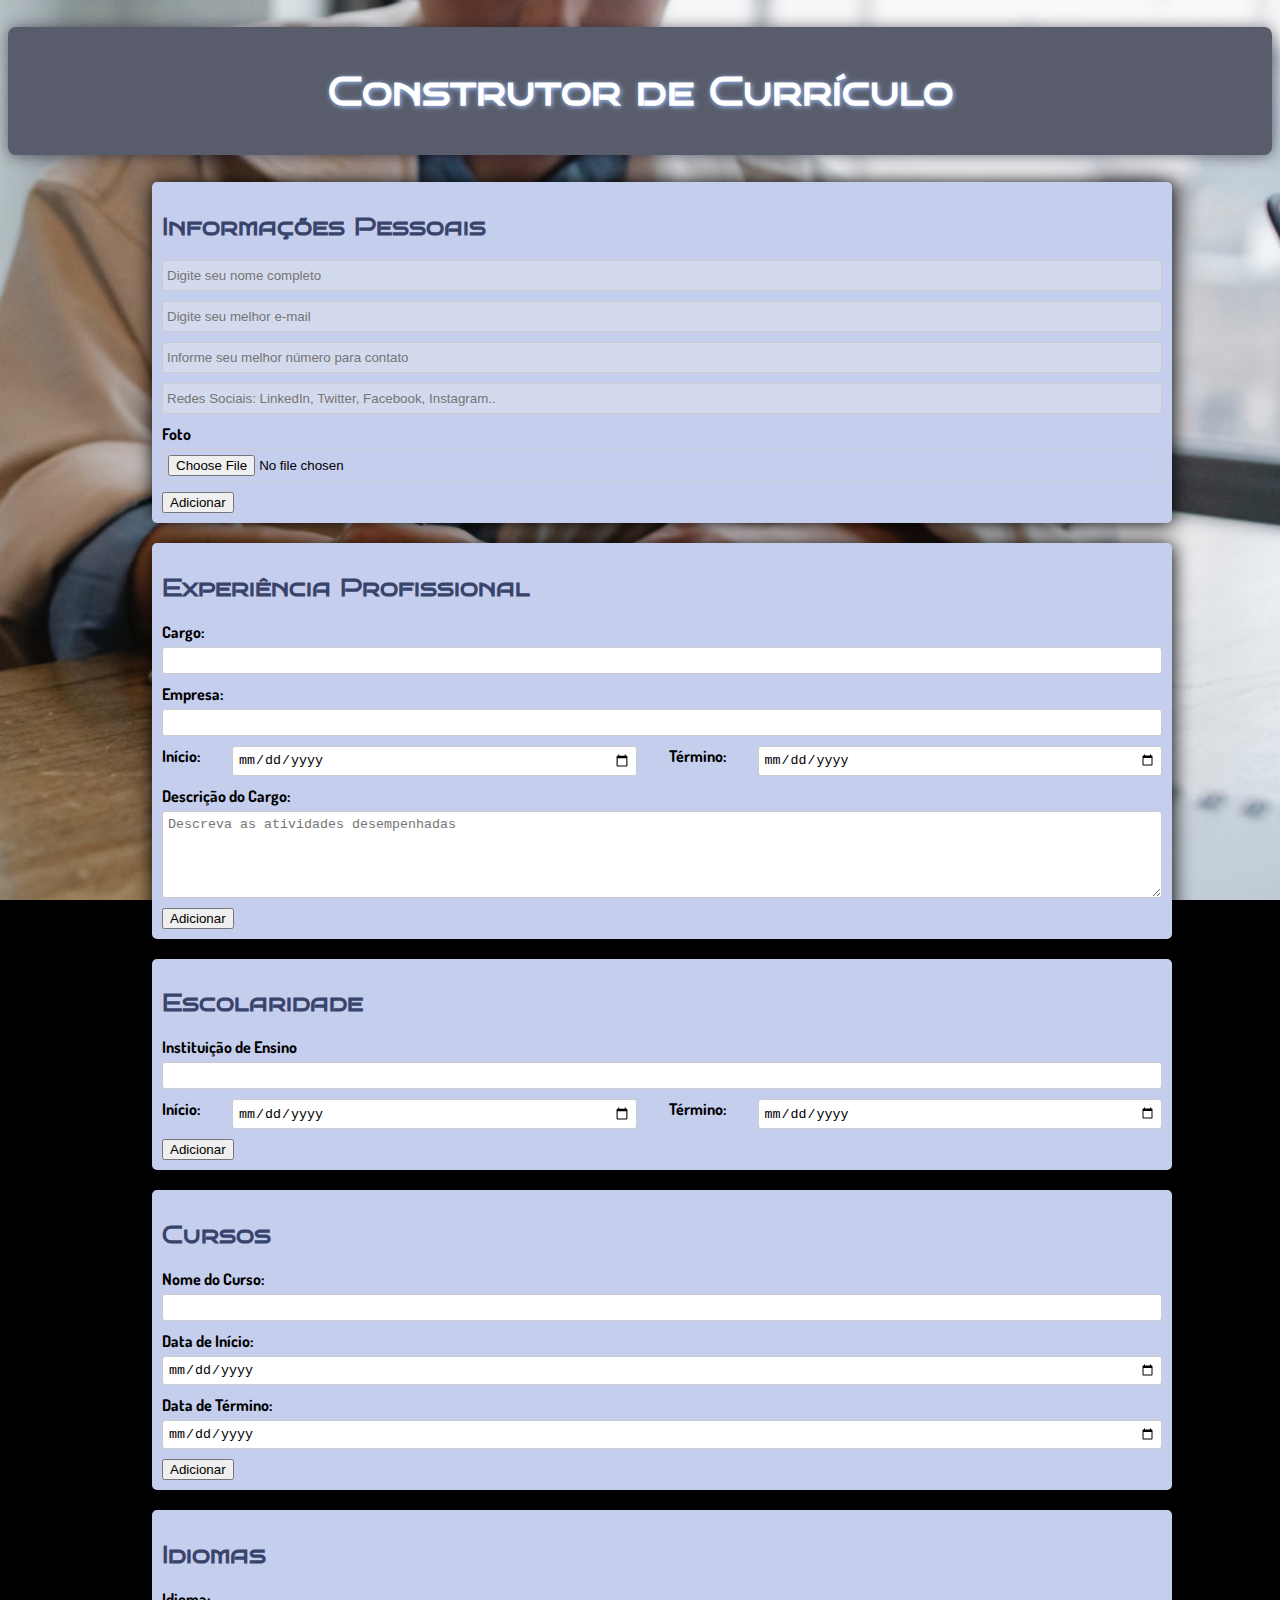
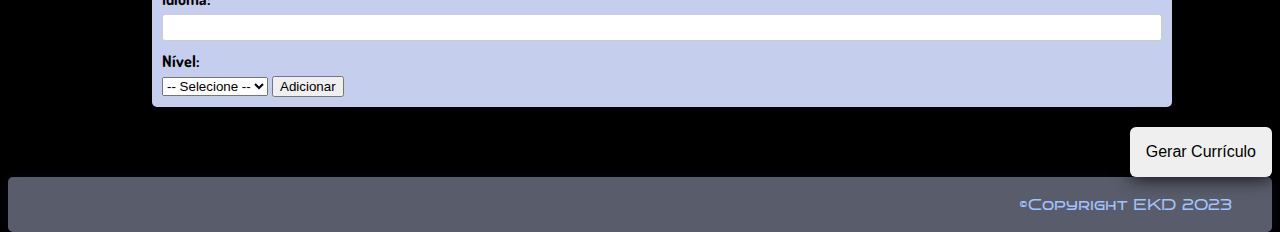
==== curriculo dinamico/index.html @ 29b64eb0 "Atualizei validação de dados pessoais" ====
<!DOCTYPE html>
<html lang="pt-br">
<head>
    <meta charset="UTF-8">
    <meta http-equiv="X-UA-Compatible" content="IE=edge">
    <meta name="viewport" content="width=device-width, initial-scale=1.0">
    <title>Construtor de Currículo</title>
	    <link rel="stylesheet" type="text/css" href="style.css">
        <link rel="shortcut icon" href="imagens/favicon.ico" type="image/x-icon">
</head>
<body>
    <header>
    <h1>Construtor de Currículo</h1>
    </header>
		<main>
			<div class="informacoes-pessoais">
				<h2>Informações Pessoais</h2>
				<form id="info-pessoal">
					
					<!--<label for="nome">Nome:</label>-->
					<input type="text" id="nome" name="nome" placeholder="Digite seu nome completo" class="inputs required"  oninput="nameValidate()">
					<span class="span-required">Nome deve ter no mínimo 5 caracteres</span>
					

				
					<!--<label for="email">E-mail:</label>-->
					<input type="email" id="email" name="email" placeholder="Digite seu melhor e-mail" class="inputs required" oninput="emailValidate()" >
					<span class="span-required">Digite um e-mail válido</span>
					

				
					<!--<label for="fone">Telefone:</label>-->
					<input type="tel" id="fone" name="fone" placeholder="Informe seu melhor número para contato" class="inputs required" oninput="telValidate()">
					<span class="span-required">Digite um telefone válido</span>
					

					<!--<label for="endereco">Endereço:</label>
					<input type="text" id="endereco" name="endereco" >-->

					<!-- <label for="website">Website:</label> -->
					<input type="url" id="website" name="website" placeholder="Redes Sociais: LinkedIn, Twitter, Facebook, Instagram.." class="inputs">

                    <label for="foto"> Foto</label>
                    <input type="file" id="foto" name="foto" accept="image/*" required>
                    <img id= "photo-preview" src="#" alt="Preview da foto" style="display:none">

					<button type="button" id="add-dados" class="add-botao">Adicionar</button>
				</form>
			</div>

			<div class="experiencia">
				<h2>Experiência Profissional</h2>
				<form id="exp-profissional">
					<label for="cargo">Cargo:</label>
					<input type="text" id="cargo" name="cargo" >

					<label for="empresa">Empresa:</label>
					<input type="text" id="empresa" name="empresa" >

					<section>
						<label for="data-inicio">Início:</label>
						<input type="date" id="data-inicio" name="data-inicio">
						<label for="data-termino">Término:</label>
						<input type="date" id="data-termino" name="data-termino" >
					</section>

					<label for="descricao-cargo">Descrição do Cargo:</label>
					<textarea id="descricao-cargo" name="descricao-cargo" rows="5" placeholder="Descreva as atividades desempenhadas"></textarea>

					<button type="button" id="add-experiencia-botao" class="add-botao">Adicionar</button>
				
				</form>
			</div>

            <div>
                <h2>Escolaridade</h2>
                <form id="escolaridade">
                    <label for="instituicao">Instituição de Ensino</label>
                    <input type="text" name="instituicao" id="instituicao" required>

                    <section>
						<label for="data-inicio">Início:</label>
						<input type="date" id="data-inicio" name="data-inicio" required>
						<label for="data-termino">Término:</label>
						<input type="date" id="data-termino" name="data-termino" required>
					</section>

                    <button type="button" id="add-escolaridade" class="add-botao">Adicionar</button>
                </form>
            </div>

			<div>
				<h2>Cursos</h2>
				<form id="cursos">
					<label for="curso-nome">Nome do Curso:</label>
					<input type="text" id="curso-nome" name="curso-nome" required>

					<label for="data-inicio">Data de Início:</label>
					<input type="date" id="data-inicio" name="data-inicio" required>

					<label for="data-termino">Data de Término:</label>
					<input type="date" id="data-termino" name="data-termino" required>
                 				
					<button type="button" id="add-curso" class="add-botao">Adicionar</button>
                </form>
            </div>

			<div>
				<h2>Idiomas</h2>
				<form id="idiomas">
					<label for="idioma-nome">Idioma:</label>
					<input type="text" id="idioma-nome" name="idioma-nome">

					<label for="idioma-nivel">Nível:</label>
					<select id="idioma-nivel" name="idioma-nivel" required>
						<option value="">-- Selecione --</option>
						<option value="Iniciante">Iniciante</option>
						<option value="Intermediário">Intermediário</option>
						<option value="Avançado">Avançado</option>
					</select>

					<button type="button" id="add-idioma" class="add-botao">Adicionar</button>
                </form>
            </div>
			<section class="botao"><button id="salvar" type="submit">Gerar Currículo</button></section>
			
			
            <footer>
                <p>&#169;Copyright EKD 2023</p>
            </footer>
        </main>
	<script src="dados.js"></script>          
               
</body>
</html>
---- curriculo dinamico/style.css ----
@charset "UTF-8";

@import url('https://fonts.googleapis.com/css2?family=Bruno+Ace+SC&display=swap');

@import url('https://fonts.googleapis.com/css2?family=Dosis:wght@200;300;400;500&display=swap');

:root{
    --fonte001: Arial, Helvetica, sans-serif;
    --fonte002: 'Bruno Ace SC', cursive;
    --fonte003:'Dosis', sans-serif;
}

body{
    background-color: black;
    background-image: url('imagens/imagem001.jpg');
    background-attachment: fixed;
    background-size: cover;
    height: 100vh;
  
}

/* Estilo para o cabeçalho */
header{
  
    border-radius: 8px;
    background-color:#595D6B;
    box-shadow: 1px 1px 15px rgba(16, 16, 36, 0.582);
    
}

/* Estilo para texto do cabeçalho */
header >h1{
    font-family: var(--fonte002);
    font-size: 2.5em;
    text-shadow: 1px 1px 5px #A3C3FF; 	
	color: #fff;
	padding: 40px;
	text-align: center;  
}

/* Estilo para as divs */
div {
	margin-left: auto;
    margin-right: 100px;
    margin-bottom: 20px;
	padding: 10px;
    min-width: 300px;
    max-width: 1000px;
  	background-color: #C6CEEE;
	border-radius: 5px;
    box-shadow: 1px 1px 19px black;
}

.span-required{
    font-size: 1em;
    margin: 1px 0 0 0px;
    display: none;
    color: red;
}


div section {
    display:flex;
    justify-content: space-evenly;
    gap: 2rem;     
}

div > h2{ /*cabeçalho da div*/
    font-family: var(--fonte002);
    font-size: 1.5em;
    color:#39446B;
}


.inputs{
    padding: 7px 4px;
    outline: none;
    background-color:  #dee3ec91;
    border: 2px solid 595D6B;
    color: white;
    width: 100%;
    box-sizing: border-box;
    transition: .4s;
}


.inputs:focus{
    border-color: rgb(228, 215, 32);
    border-width: 2.5px;
}

/* Estilo para nome dos campos -  */
label {
    font-family: var(--fonte003);
    font-size: 1em;
	display: block;
  	margin-bottom: 5px;
	font-weight: bold;
}

/* Estilo para os campos de entrada */
input, textarea {
	display: block;
	margin-bottom: 10px;
	padding: 5px;
	border: 1px solid #ccc;
	border-radius: 3px;
	width: 100%;
	box-sizing: border-box;
}



/* Estilo para as mensagens de erro
input:invalid, textarea:invalid {
	border-color: #af0707da;
    box-shadow: 1px 1px 10px #636873;
}

input:valid, textarea:valid {
	border-color: #03634be0;
    box-shadow: 1px 1px 50px #b8bbc0a2;
} */

button[type="submit"]{
    padding: 1em;
    font-size: 1em;
    outline: none;
    border: none;
    border-radius: 6px;
    cursor: pointer;
    transition: .5s;
    box-shadow: 0px 0px 19px black;
}

button[type="submit"]:hover{
    background-color: #055713;
    font-weight: bolder;
    font-size: 1.2em;
    
}

.botao{
    text-align: right;
}

button:hover{
    transition: .9s;
    border-color: yellow;
    cursor: pointer;
}

footer{
    border-radius: 5px;
    background-color: #595D6B;
    box-shadow: 1px 1px 15px rgba(16, 16, 36, 0.582);
    padding: 2px;
}

footer p{
    color: #A3C3FF;
    text-align: right;
    font-family: var(--fonte002);
    margin-right: 3%;
   
}
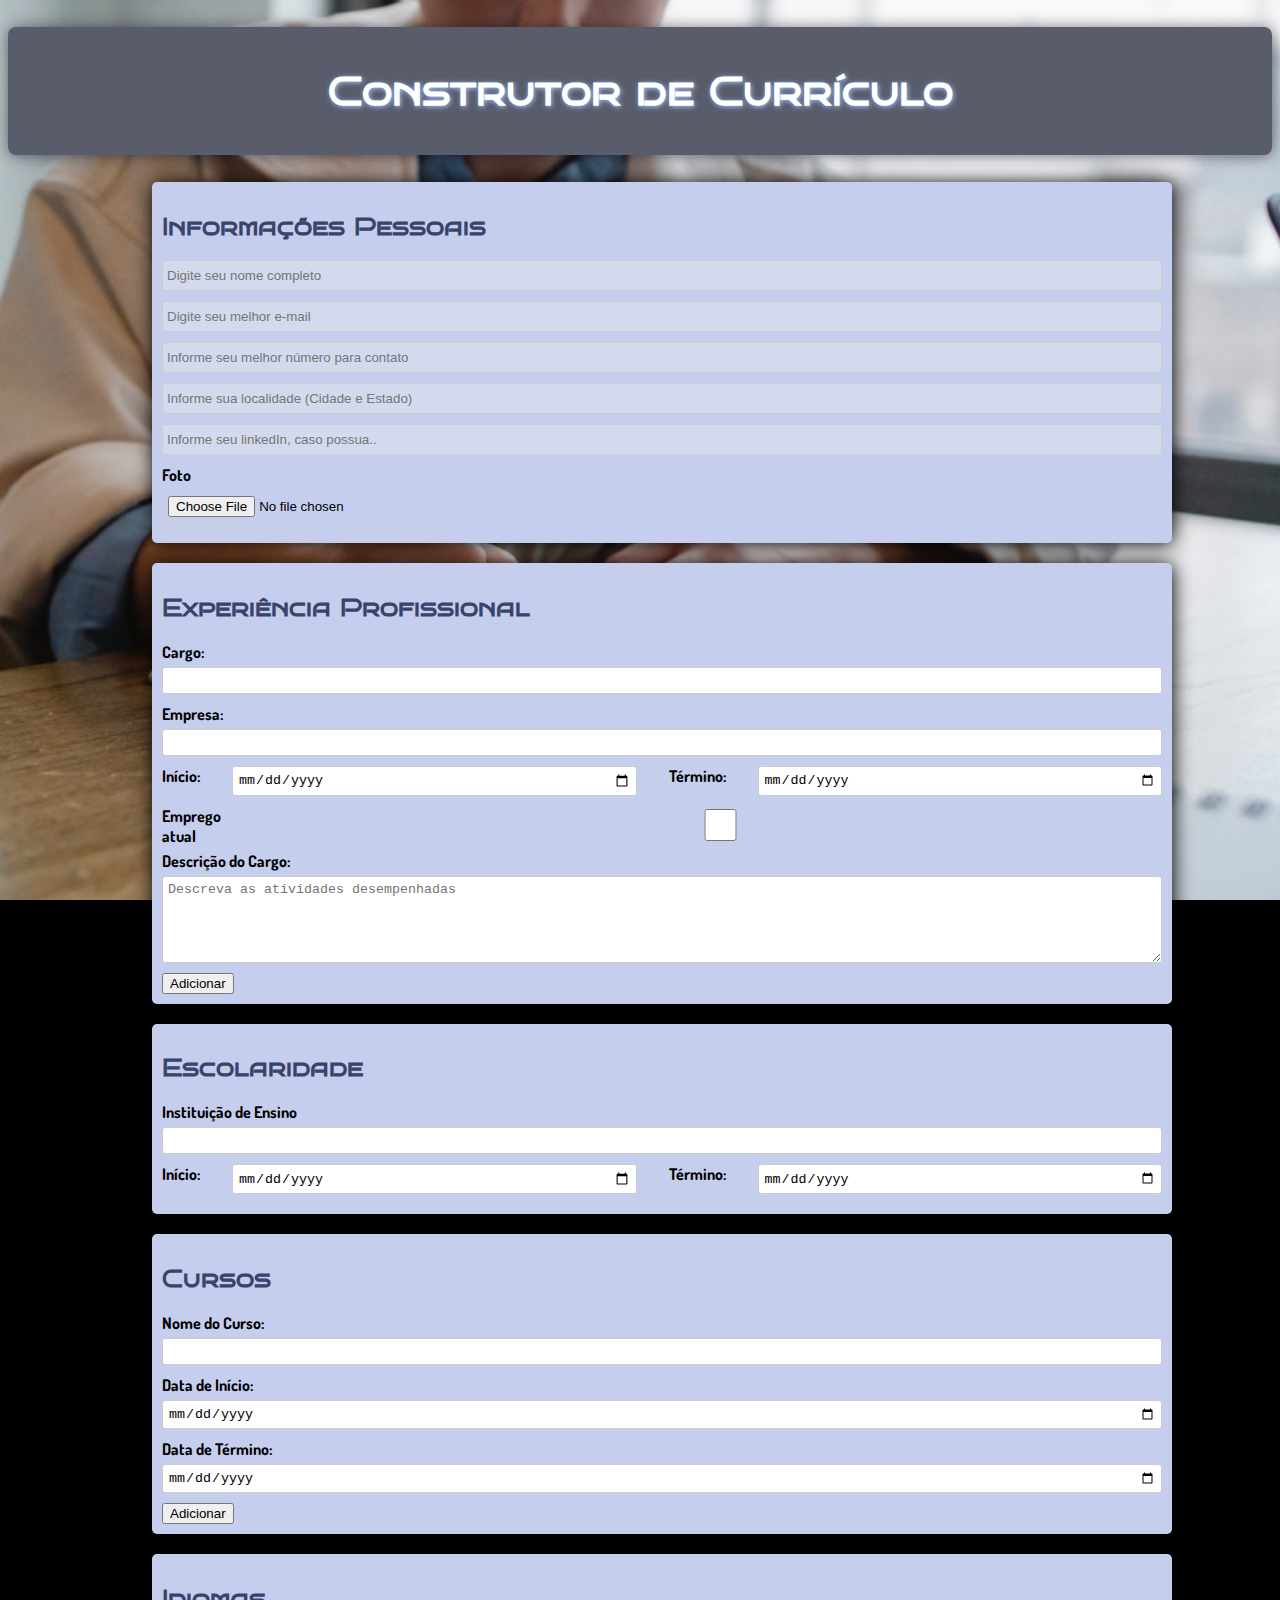
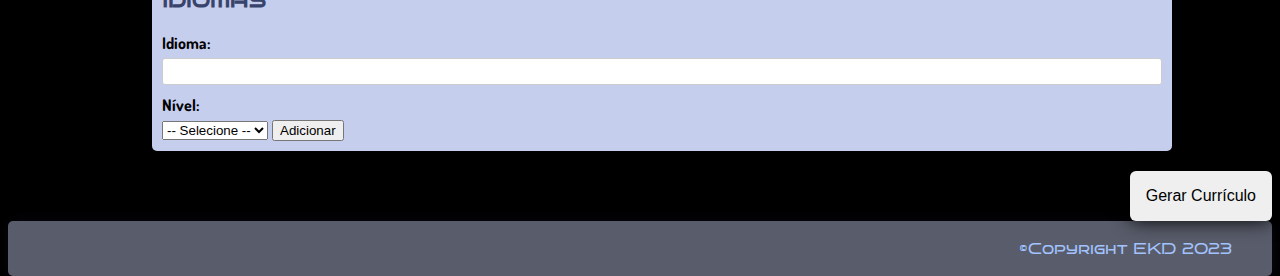
==== commit 49a0bfcc: "Desenvolvimento" ====
--- a/curriculo dinamico/index.html
+++ b/curriculo dinamico/index.html
@@ -7,19 +7,20 @@
     <title>Construtor de Currículo</title>
 	    <link rel="stylesheet" type="text/css" href="style.css">
         <link rel="shortcut icon" href="imagens/favicon.ico" type="image/x-icon">
+		
 </head>
 <body>
     <header>
     <h1>Construtor de Currículo</h1>
     </header>
 		<main>
-			<div class="informacoes-pessoais">
+			<div class="output">
 				<h2>Informações Pessoais</h2>
 				<form id="info-pessoal">
 					
 					<!--<label for="nome">Nome:</label>-->
 					<input type="text" id="nome" name="nome" placeholder="Digite seu nome completo" class="inputs required"  oninput="nameValidate()">
-					<span class="span-required">Nome deve ter no mínimo 5 caracteres</span>
+					<span class="span-required">Nome deve ter no mínimo 10 caracteres</span>
 					
 
 				
@@ -34,21 +35,22 @@
 					<span class="span-required">Digite um telefone válido</span>
 					
 
-					<!--<label for="endereco">Endereço:</label>
-					<input type="text" id="endereco" name="endereco" >-->
+					<!-- <label for="endereco">Localidade:</label> -->
+					<input type="text" id="localidade" name="localidade" placeholder="Informe sua localidade (Cidade e Estado)" class="inputs required">
+					<span class="span-required">Informe sua localidade (Cidade e Estado)</span>
 
 					<!-- <label for="website">Website:</label> -->
-					<input type="url" id="website" name="website" placeholder="Redes Sociais: LinkedIn, Twitter, Facebook, Instagram.." class="inputs">
+					<input type="url" id="website" name="website" placeholder="Informe seu linkedIn, caso possua.." class="inputs required" oninput="urlValidate()">
+					<span class="span-required">Digite uma URL válida</span>
 
                     <label for="foto"> Foto</label>
                     <input type="file" id="foto" name="foto" accept="image/*" required>
                     <img id= "photo-preview" src="#" alt="Preview da foto" style="display:none">
+					
+				</form>
+			</div class="output">
 
-					<button type="button" id="add-dados" class="add-botao">Adicionar</button>
-				</form>
-			</div>
-
-			<div class="experiencia">
+			<div id="experiencia">
 				<h2>Experiência Profissional</h2>
 				<form id="exp-profissional">
 					<label for="cargo">Cargo:</label>
@@ -63,6 +65,11 @@
 						<label for="data-termino">Término:</label>
 						<input type="date" id="data-termino" name="data-termino" >
 					</section>
+					
+					<section>
+						<label for="emprego-atual">Emprego atual</label>
+						<input type="checkbox" id="emprego-atual" name="emprego-atual">
+					</section>	
 
 					<label for="descricao-cargo">Descrição do Cargo:</label>
 					<textarea id="descricao-cargo" name="descricao-cargo" rows="5" placeholder="Descreva as atividades desempenhadas"></textarea>
@@ -70,7 +77,7 @@
 					<button type="button" id="add-experiencia-botao" class="add-botao">Adicionar</button>
 				
 				</form>
-			</div>
+			</div class="output">
 
             <div>
                 <h2>Escolaridade</h2>
@@ -80,32 +87,32 @@
 
                     <section>
 						<label for="data-inicio">Início:</label>
-						<input type="date" id="data-inicio" name="data-inicio" required>
-						<label for="data-termino">Término:</label>
-						<input type="date" id="data-termino" name="data-termino" required>
+						<input type="date" id="data-inicioesc" name="data-inicioesc" required>
+						<label for="data-terminoesc">Término:</label>
+						<input type="date" id="data-terminoesc" name="data-terminoesc" required>
 					</section>
 
-                    <button type="button" id="add-escolaridade" class="add-botao">Adicionar</button>
+                    <!-- <button type="button" id="add-escolaridade" class="add-botao">Adicionar</button> -->
                 </form>
             </div>
 
-			<div>
+			<div class="output">
 				<h2>Cursos</h2>
 				<form id="cursos">
 					<label for="curso-nome">Nome do Curso:</label>
 					<input type="text" id="curso-nome" name="curso-nome" required>
 
-					<label for="data-inicio">Data de Início:</label>
-					<input type="date" id="data-inicio" name="data-inicio" required>
+					<label for="data-inicio-curso">Data de Início:</label>
+					<input type="date" id="data-inicio-curso" name="data-inicio-curso" required>
 
-					<label for="data-termino">Data de Término:</label>
-					<input type="date" id="data-termino" name="data-termino" required>
+					<label for="data-termino-curso">Data de Término:</label>
+					<input type="date" id="data-termino-curso" name="data-termino-curso" required>
                  				
 					<button type="button" id="add-curso" class="add-botao">Adicionar</button>
                 </form>
             </div>
 
-			<div>
+			<div class="output">
 				<h2>Idiomas</h2>
 				<form id="idiomas">
 					<label for="idioma-nome">Idioma:</label>
@@ -121,15 +128,19 @@
 
 					<button type="button" id="add-idioma" class="add-botao">Adicionar</button>
                 </form>
-            </div>
-			<section class="botao"><button id="salvar" type="submit">Gerar Currículo</button></section>
+            </div class="output">
+			<form action="">
+				<section class="botao">
+					<button id="salvar" type="submit">Gerar Currículo</button>
+				</section>
+			</form>
 			
 			
             <footer>
                 <p>&#169;Copyright EKD 2023</p>
             </footer>
         </main>
-	<script src="dados.js"></script>          
+	<script src="script.js"></script>          
                
 </body>
 </html>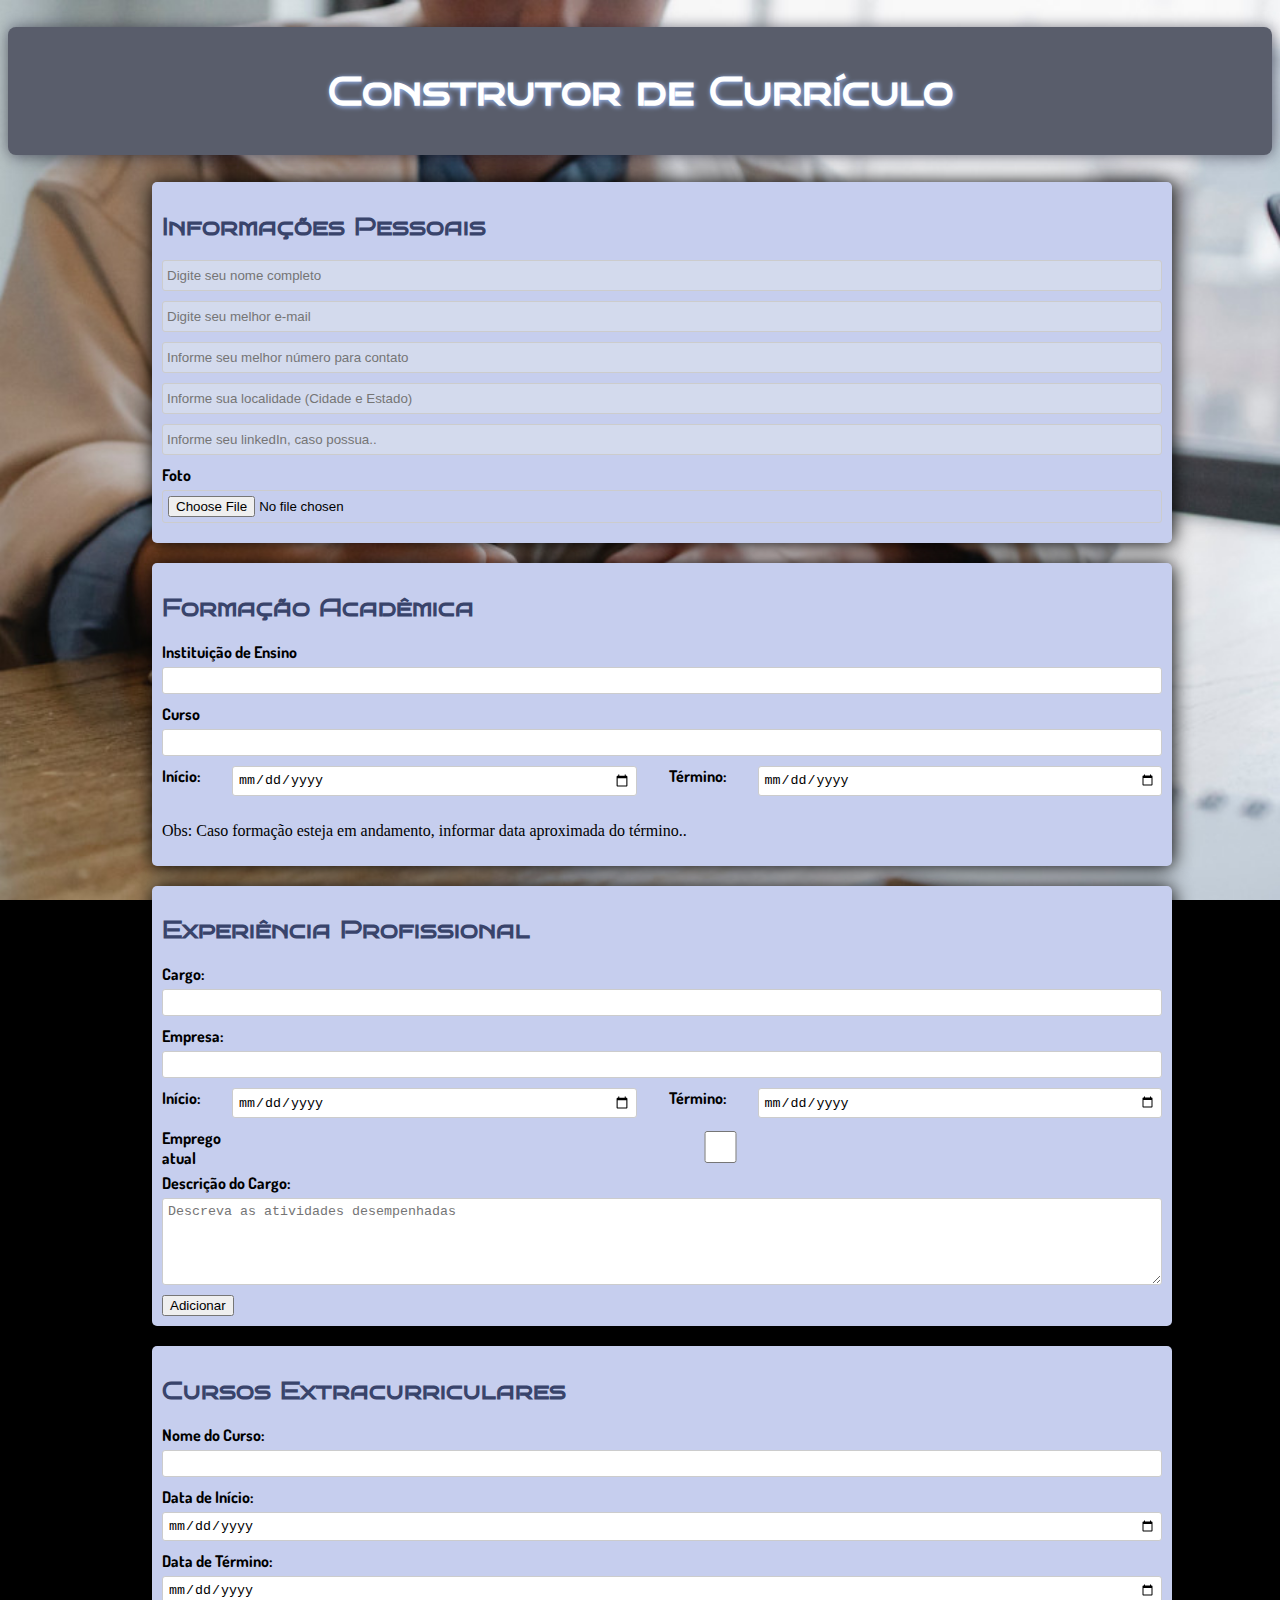
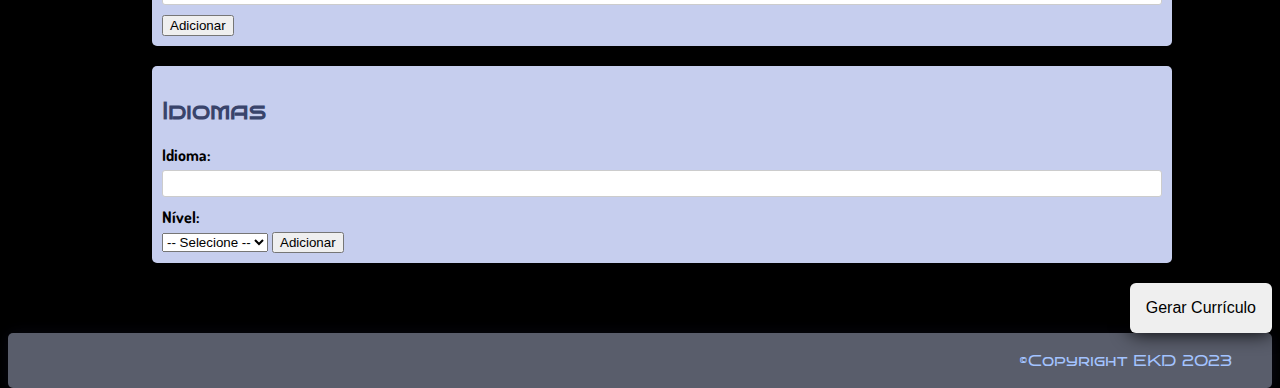
==== commit 77299df2: "Atualização de algumas classes" ====
--- a/curriculo dinamico/index.html
+++ b/curriculo dinamico/index.html
@@ -27,14 +27,11 @@
 					<!--<label for="email">E-mail:</label>-->
 					<input type="email" id="email" name="email" placeholder="Digite seu melhor e-mail" class="inputs required" oninput="emailValidate()" >
 					<span class="span-required">Digite um e-mail válido</span>
-					
-
-				
+								
 					<!--<label for="fone">Telefone:</label>-->
 					<input type="tel" id="fone" name="fone" placeholder="Informe seu melhor número para contato" class="inputs required" oninput="telValidate()">
 					<span class="span-required">Digite um telefone válido</span>
 					
-
 					<!-- <label for="endereco">Localidade:</label> -->
 					<input type="text" id="localidade" name="localidade" placeholder="Informe sua localidade (Cidade e Estado)" class="inputs required">
 					<span class="span-required">Informe sua localidade (Cidade e Estado)</span>
@@ -49,6 +46,29 @@
 					
 				</form>
 			</div class="output">
+
+			<div>
+                <h2>Formação Acadêmica</h2>
+                <form id="formacao">
+                    <label for="instituicao">Instituição de Ensino</label>
+                    <input type="text" name="instituicao" id="instituicao" required>
+
+					<label for="nome-curso">Curso</label>
+                    <input type="text" name="nome-curso" id="nome-curso" required>
+
+                    <section>
+						<label for="data-inicio-formacao">Início:</label>
+						<input type="date" id="data-inicio-formacao" name="data-inicio-formacao" required>
+						<label for="data-termino-formacao">Término:</label>
+						<input type="date" id="data-termino-formacao" name="data-termino-formacao" required>
+					</section>
+					<p>Obs: Caso formação esteja em andamento, informar data aproximada do término..</p>
+
+                 
+                </form>
+            </div>
+
+
 
 			<div id="experiencia">
 				<h2>Experiência Profissional</h2>
@@ -79,25 +99,10 @@
 				</form>
 			</div class="output">
 
-            <div>
-                <h2>Escolaridade</h2>
-                <form id="escolaridade">
-                    <label for="instituicao">Instituição de Ensino</label>
-                    <input type="text" name="instituicao" id="instituicao" required>
-
-                    <section>
-						<label for="data-inicio">Início:</label>
-						<input type="date" id="data-inicioesc" name="data-inicioesc" required>
-						<label for="data-terminoesc">Término:</label>
-						<input type="date" id="data-terminoesc" name="data-terminoesc" required>
-					</section>
-
-                    <!-- <button type="button" id="add-escolaridade" class="add-botao">Adicionar</button> -->
-                </form>
-            </div>
+            
 
 			<div class="output">
-				<h2>Cursos</h2>
+				<h2>Cursos Extracurriculares</h2>
 				<form id="cursos">
 					<label for="curso-nome">Nome do Curso:</label>
 					<input type="text" id="curso-nome" name="curso-nome" required>
@@ -108,7 +113,7 @@
 					<label for="data-termino-curso">Data de Término:</label>
 					<input type="date" id="data-termino-curso" name="data-termino-curso" required>
                  				
-					<button type="button" id="add-curso" class="add-botao">Adicionar</button>
+					<button type="button" id="add-curso-botao" class="add-botao">Adicionar</button>
                 </form>
             </div>
 
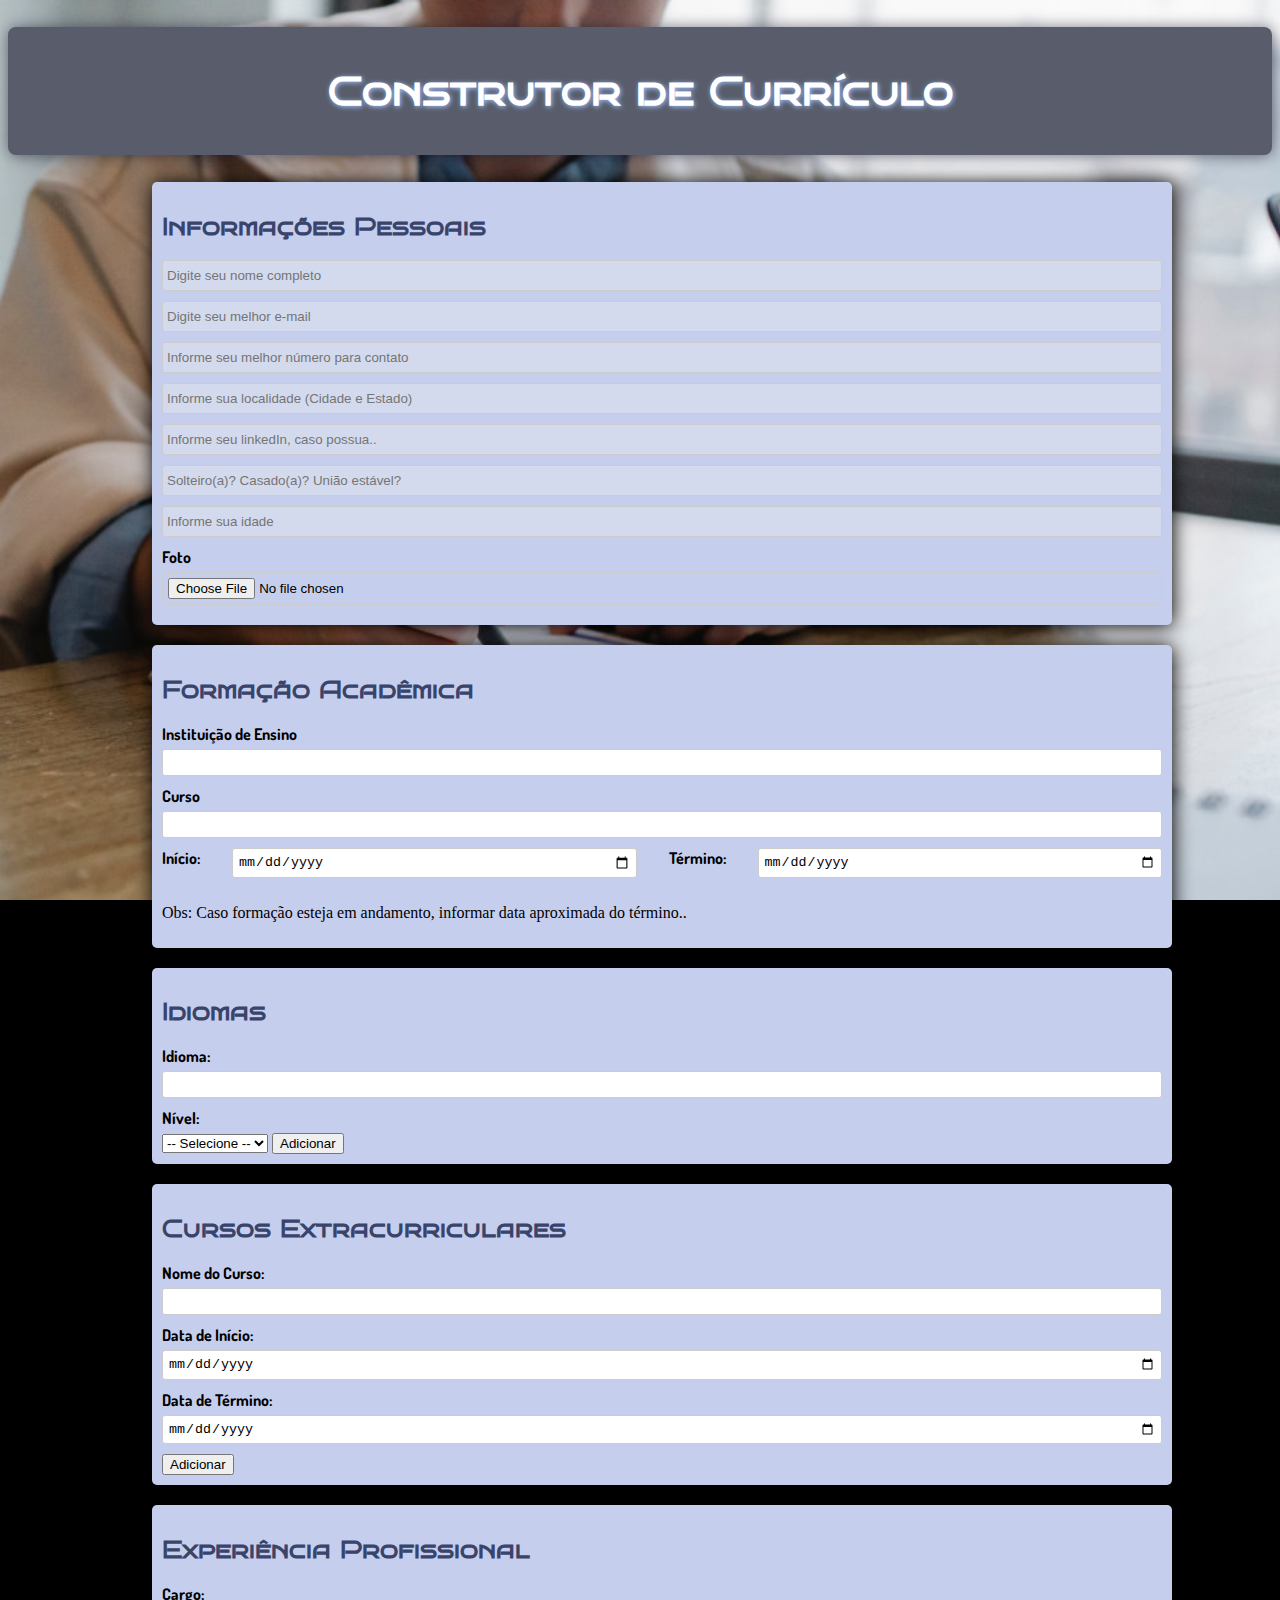
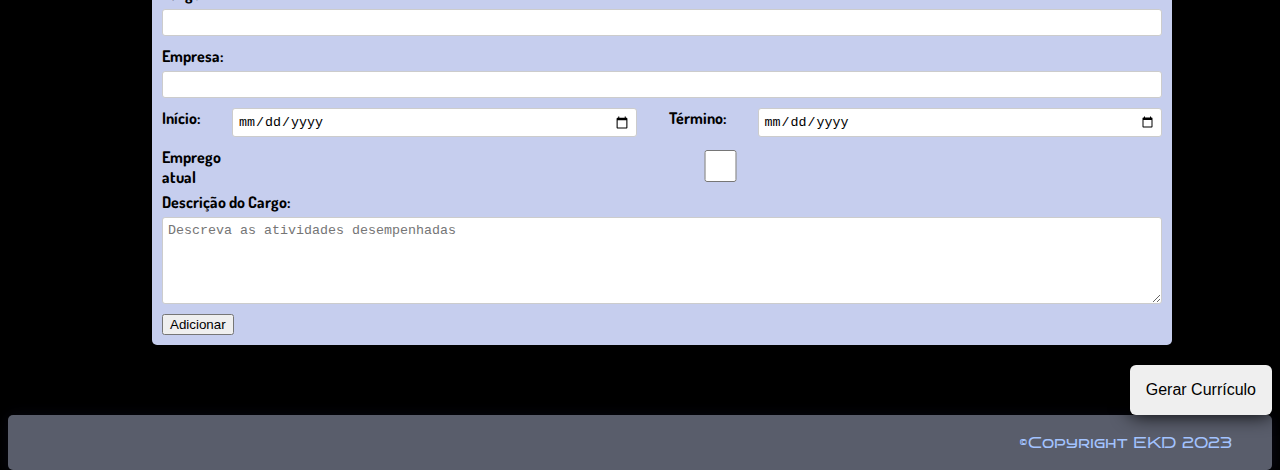
==== commit dff3452d: "atualização" ====
--- a/curriculo dinamico/index.html
+++ b/curriculo dinamico/index.html
@@ -7,6 +7,7 @@
     <title>Construtor de Currículo</title>
 	    <link rel="stylesheet" type="text/css" href="style.css">
         <link rel="shortcut icon" href="imagens/favicon.ico" type="image/x-icon">
+		<script src="https://cdnjs.cloudflare.com/ajax/libs/jspdf/2.5.0/jspdf.umd.min.js"></script>
 		
 </head>
 <body>
@@ -14,16 +15,13 @@
     <h1>Construtor de Currículo</h1>
     </header>
 		<main>
-			<div class="output">
+			<div >
 				<h2>Informações Pessoais</h2>
 				<form id="info-pessoal">
-					
 					<!--<label for="nome">Nome:</label>-->
 					<input type="text" id="nome" name="nome" placeholder="Digite seu nome completo" class="inputs required"  oninput="nameValidate()">
 					<span class="span-required">Nome deve ter no mínimo 10 caracteres</span>
-					
-
-				
+													
 					<!--<label for="email">E-mail:</label>-->
 					<input type="email" id="email" name="email" placeholder="Digite seu melhor e-mail" class="inputs required" oninput="emailValidate()" >
 					<span class="span-required">Digite um e-mail válido</span>
@@ -40,12 +38,17 @@
 					<input type="url" id="website" name="website" placeholder="Informe seu linkedIn, caso possua.." class="inputs required" oninput="urlValidate()">
 					<span class="span-required">Digite uma URL válida</span>
 
+					<input type="text" id="estado-civil" name="estado-civil" placeholder="Solteiro(a)? Casado(a)? União estável?" class="inputs required" oninput="letraValidate()">
+					<span class="span-required">Informe seu estado civil, permitido somente o uso de letras</span>
+
+					<input type="text" id="idade" name="idade" placeholder="Informe sua idade" class="inputs required" oninput="numeroValidate()">
+					<span class="span-required">Informe uma idade válida</span>
+
                     <label for="foto"> Foto</label>
                     <input type="file" id="foto" name="foto" accept="image/*" required>
-                    <img id= "photo-preview" src="#" alt="Preview da foto" style="display:none">
-					
+                    <img id= "photo-preview" src="#" alt="Preview da foto" style="display:none">					
 				</form>
-			</div class="output">
+			</div >
 
 			<div>
                 <h2>Formação Acadêmica</h2>
@@ -62,13 +65,42 @@
 						<label for="data-termino-formacao">Término:</label>
 						<input type="date" id="data-termino-formacao" name="data-termino-formacao" required>
 					</section>
-					<p>Obs: Caso formação esteja em andamento, informar data aproximada do término..</p>
-
-                 
+					<p>Obs: Caso formação esteja em andamento, informar data aproximada do término..</p>                
                 </form>
             </div>
+			<div>
+				<h2>Idiomas</h2>
+				<form id="idiomas">
+					<label for="idioma-nome">Idioma:</label>
+					<input type="text" id="idioma-nome" name="idioma-nome">
 
+					<label for="idioma-nivel">Nível:</label>
+					<select id="idioma-nivel" name="idioma-nivel" required>
+						<option value="">-- Selecione --</option>
+						<option value="Iniciante">Iniciante</option>
+						<option value="Intermediário">Intermediário</option>
+						<option value="Avançado">Avançado</option>
+					</select>
 
+					<button type="button" id="add-idioma" class="add-botao">Adicionar</button>
+                </form>
+            </div >
+
+			<div>
+				<h2>Cursos Extracurriculares</h2>
+				<form id="cursos">
+					<label for="curso-nome">Nome do Curso:</label>
+					<input type="text" id="curso-nome" name="curso-nome" required>
+
+					<label for="data-inicio-curso">Data de Início:</label>
+					<input type="date" id="data-inicio-curso" name="data-inicio-curso" required>
+
+					<label for="data-termino-curso">Data de Término:</label>
+					<input type="date" id="data-termino-curso" name="data-termino-curso" required>
+                 				
+					<button type="button" id="add-curso-botao" class="add-botao">Adicionar</button>
+                </form>
+            </div>	
 
 			<div id="experiencia">
 				<h2>Experiência Profissional</h2>
@@ -94,56 +126,20 @@
 					<label for="descricao-cargo">Descrição do Cargo:</label>
 					<textarea id="descricao-cargo" name="descricao-cargo" rows="5" placeholder="Descreva as atividades desempenhadas"></textarea>
 
-					<button type="button" id="add-experiencia-botao" class="add-botao">Adicionar</button>
-				
+					<button type="button" id="add-experiencia-botao" class="add-botao">Adicionar</button>		
 				</form>
-			</div class="output">
+			</div >           
 
-            
-
-			<div class="output">
-				<h2>Cursos Extracurriculares</h2>
-				<form id="cursos">
-					<label for="curso-nome">Nome do Curso:</label>
-					<input type="text" id="curso-nome" name="curso-nome" required>
-
-					<label for="data-inicio-curso">Data de Início:</label>
-					<input type="date" id="data-inicio-curso" name="data-inicio-curso" required>
-
-					<label for="data-termino-curso">Data de Término:</label>
-					<input type="date" id="data-termino-curso" name="data-termino-curso" required>
-                 				
-					<button type="button" id="add-curso-botao" class="add-botao">Adicionar</button>
-                </form>
-            </div>
-
-			<div class="output">
-				<h2>Idiomas</h2>
-				<form id="idiomas">
-					<label for="idioma-nome">Idioma:</label>
-					<input type="text" id="idioma-nome" name="idioma-nome">
-
-					<label for="idioma-nivel">Nível:</label>
-					<select id="idioma-nivel" name="idioma-nivel" required>
-						<option value="">-- Selecione --</option>
-						<option value="Iniciante">Iniciante</option>
-						<option value="Intermediário">Intermediário</option>
-						<option value="Avançado">Avançado</option>
-					</select>
-
-					<button type="button" id="add-idioma" class="add-botao">Adicionar</button>
-                </form>
-            </div class="output">
 			<form action="">
 				<section class="botao">
 					<button id="salvar" type="submit">Gerar Currículo</button>
 				</section>
 			</form>
-			
-			
+						
             <footer>
                 <p>&#169;Copyright EKD 2023</p>
             </footer>
+
         </main>
 	<script src="script.js"></script>          
                
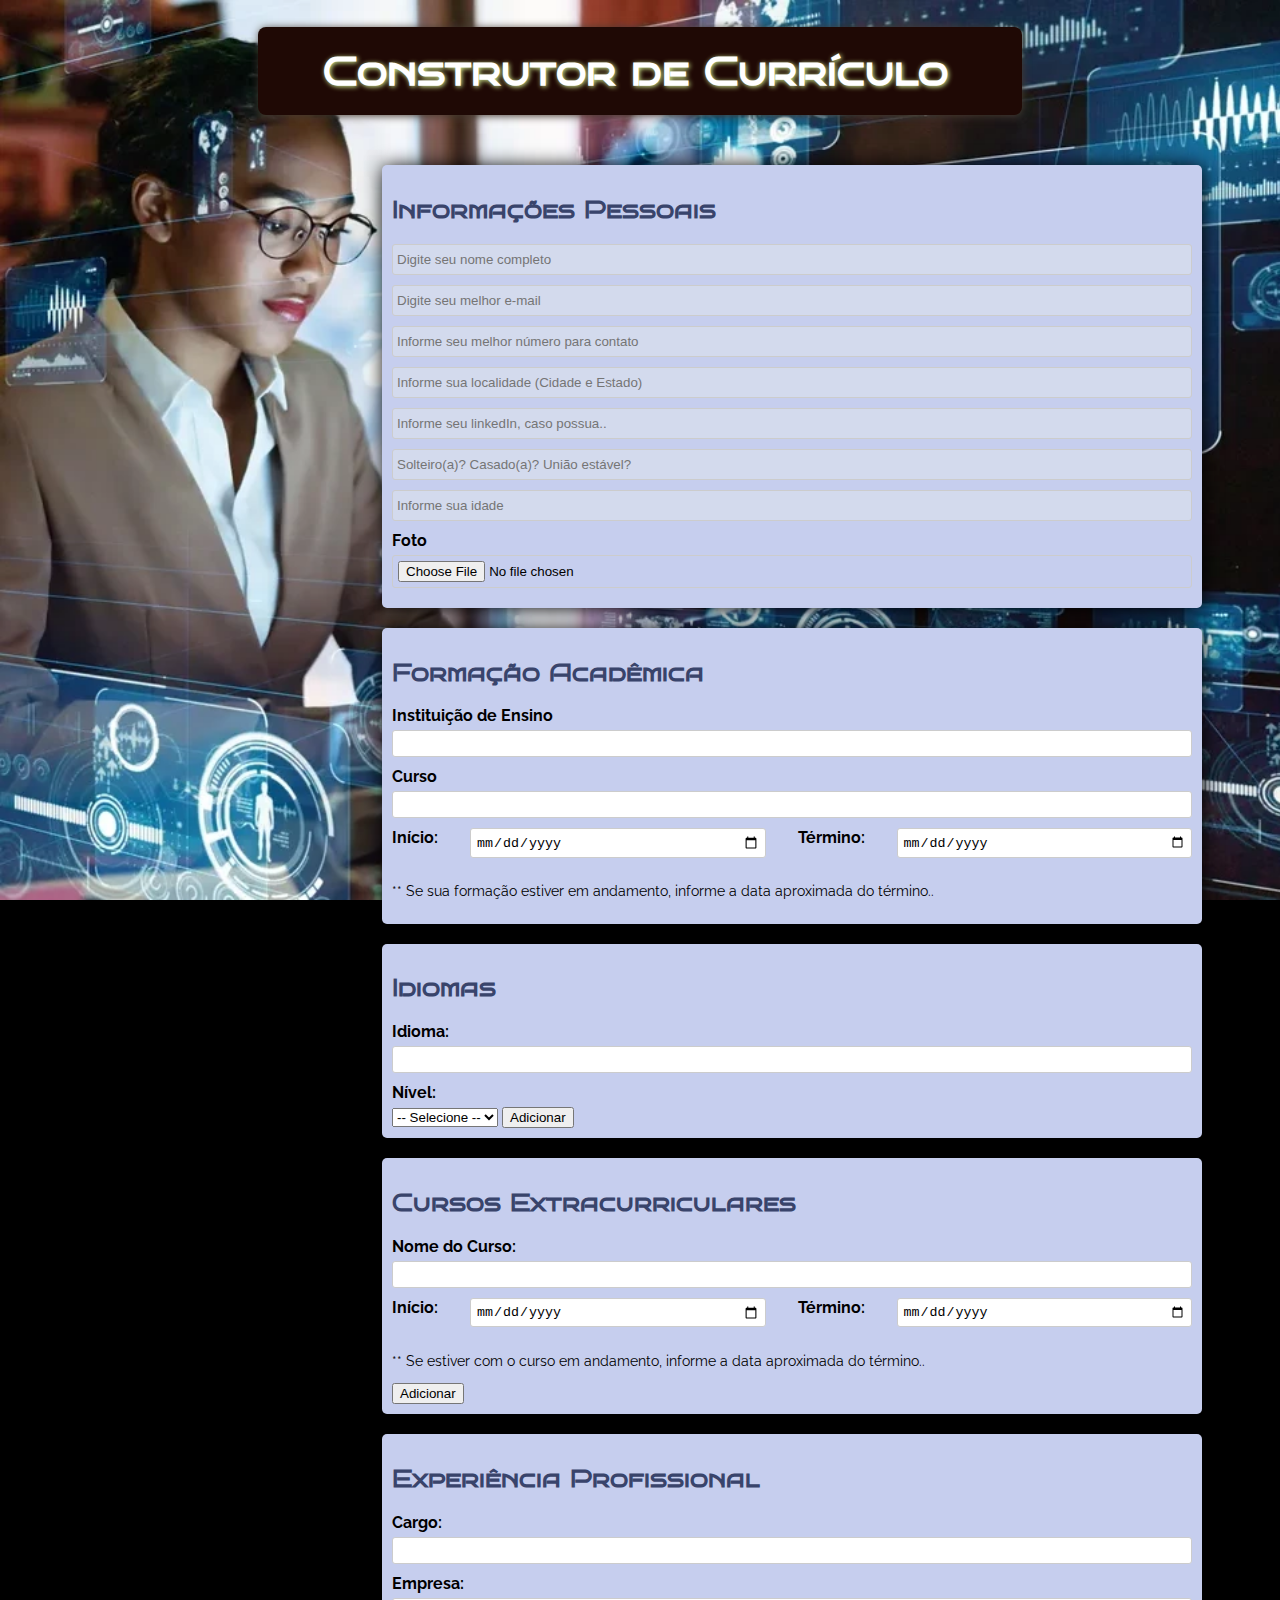
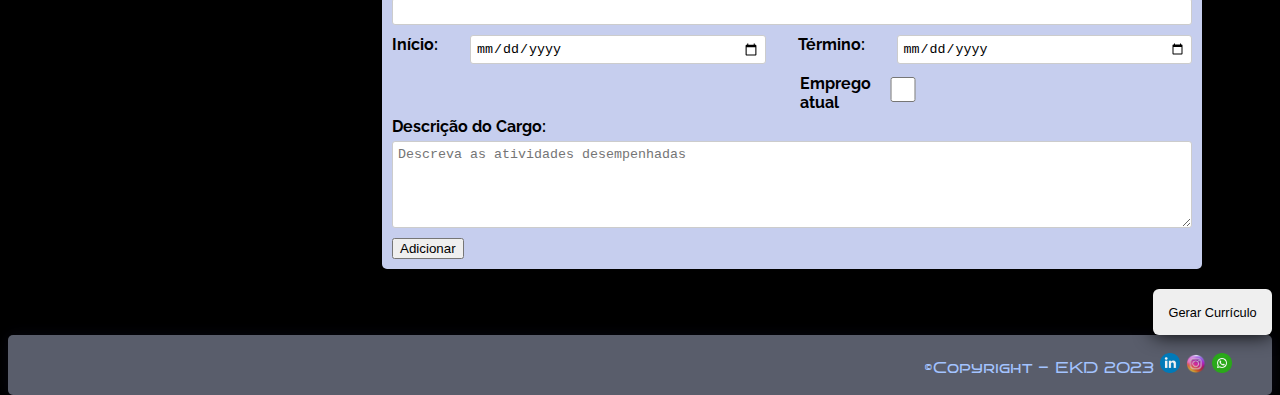
==== commit 3096de54: "atualização css" ====
--- a/curriculo dinamico/index.html
+++ b/curriculo dinamico/index.html
@@ -65,7 +65,7 @@
 						<label for="data-termino-formacao">Término:</label>
 						<input type="date" id="data-termino-formacao" name="data-termino-formacao" required>
 					</section>
-					<p>Obs: Caso formação esteja em andamento, informar data aproximada do término..</p>                
+					<p class="observacao">** Se sua formação estiver em andamento, informe a data aproximada do término..</p>                
                 </form>
             </div>
 			<div>
@@ -91,13 +91,13 @@
 				<form id="cursos">
 					<label for="curso-nome">Nome do Curso:</label>
 					<input type="text" id="curso-nome" name="curso-nome" required>
-
-					<label for="data-inicio-curso">Data de Início:</label>
+					<section>
+					<label for="data-inicio-curso">Início:</label>
 					<input type="date" id="data-inicio-curso" name="data-inicio-curso" required>
-
-					<label for="data-termino-curso">Data de Término:</label>
+					<label for="data-termino-curso">Término:</label>
 					<input type="date" id="data-termino-curso" name="data-termino-curso" required>
-                 				
+				</section>
+				<p class= "observacao">** Se estiver com o curso em andamento, informe a data aproximada do término..</p>
 					<button type="button" id="add-curso-botao" class="add-botao">Adicionar</button>
                 </form>
             </div>	
@@ -119,8 +119,8 @@
 					</section>
 					
 					<section>
-						<label for="emprego-atual">Emprego atual</label>
-						<input type="checkbox" id="emprego-atual" name="emprego-atual">
+						<label class="check" for="emprego-atual">Emprego atual
+						<input type="checkbox" id="emprego-atual" name="emprego-atual"></label>
 					</section>	
 
 					<label for="descricao-cargo">Descrição do Cargo:</label>
@@ -137,7 +137,7 @@
 			</form>
 						
             <footer>
-                <p>&#169;Copyright EKD 2023</p>
+                <p>&#169;Copyright - EKD 2023 <a href="https://www.linkedin.com/in/ellenkakutadias/" target="_blank" > <img class="linkedin" src="imagens/145807.png" alt=""></a> <a href="https://www.instagram.com/ellen.sem.h/" target="_blank" ><img class= "instagram"src="imagens/instagram001.webp" alt="" ></a> <a href="https://api.whatsapp.com/send?phone=5511953638630" target="_blank"><img class="whatsapp" src="imagens/4494494.png" alt=""></a></p>
             </footer>
 
         </main>
--- a/curriculo dinamico/style.css
+++ b/curriculo dinamico/style.css
@@ -3,16 +3,20 @@
 @import url('https://fonts.googleapis.com/css2?family=Bruno+Ace+SC&display=swap');
 
 @import url('https://fonts.googleapis.com/css2?family=Dosis:wght@200;300;400;500&display=swap');
+
+
+@import url('https://fonts.googleapis.com/css2?family=Raleway:ital,wght@0,100;0,200;0,300;0,400;0,500;0,600;1,200;1,700&display=swap');
 
 :root{
     --fonte001: Arial, Helvetica, sans-serif;
     --fonte002: 'Bruno Ace SC', cursive;
     --fonte003:'Dosis', sans-serif;
+    --fonte004:'Raleway', sans-serif;
 }
 
 body{
     background-color: black;
-    background-image: url('imagens/imagem001.jpg');
+    background-image: url('imagens/img01.webp');
     background-attachment: fixed;
     background-size: cover;
     height: 100vh;
@@ -23,29 +27,36 @@
 header{
   
     border-radius: 8px;
-    background-color:#595D6B;
-    box-shadow: 1px 1px 15px rgba(16, 16, 36, 0.582);
+    background-color:#1F0905;
+    box-shadow: 1px 1px 9px #463b32;
+    margin-left: 250px;
+    margin-right: 250px;
+    margin-bottom: 50px;
     
 }
+
+
 
 /* Estilo para texto do cabeçalho */
 header >h1{
     font-family: var(--fonte002);
     font-size: 2.5em;
-    text-shadow: 1px 1px 5px #A3C3FF; 	
+    text-shadow: 1px 1px 5px #D8F495; 	
 	color: #fff;
 	padding: 40px;
 	text-align: center;  
+    padding: 20px;
+    margin-right:10px;
 }
 
 /* Estilo para as divs */
 div {
 	margin-left: auto;
-    margin-right: 100px;
+    margin-right: 70px;
     margin-bottom: 20px;
 	padding: 10px;
     min-width: 300px;
-    max-width: 1000px;
+    max-width: 800px;
   	background-color: #C6CEEE;
 	border-radius: 5px;
     box-shadow: 1px 1px 19px black;
@@ -91,11 +102,17 @@
 
 /* Estilo para nome dos campos -  */
 label {
-    font-family: var(--fonte003);
+    font-family: var(--fonte004);
     font-size: 1em;
 	display: block;
   	margin-bottom: 5px;
 	font-weight: bold;
+}
+
+.check{
+    display: flex;
+    margin-left: 150px;
+    
 }
 
 /* Estilo para os campos de entrada */
@@ -111,6 +128,14 @@
 
 
 
+
+.observacao{
+    font-family: var(--fonte004);
+    font-size: 0.9em;
+}
+
+
+
 /* Estilo para as mensagens de erro
 input:invalid, textarea:invalid {
 	border-color: #af0707da;
@@ -123,10 +148,10 @@
 } */
 
 button[type="submit"]{
-    padding: 1em;
-    font-size: 1em;
-    outline: none;
-    border: none;
+    padding: 1.2em;
+    font-size: 0.8em;
+    outline:none;
+    border:none;
     border-radius: 6px;
     cursor: pointer;
     transition: .5s;
@@ -134,9 +159,10 @@
 }
 
 button[type="submit"]:hover{
-    background-color: #055713;
+    background-color: #A3C3FF;
     font-weight: bolder;
-    font-size: 1.2em;
+    font-size: 1em;
+    font-family: var(--fonte003);
     
 }
 
@@ -145,9 +171,11 @@
 }
 
 button:hover{
-    transition: .9s;
-    border-color: yellow;
+    transition: .5s;
+    border-color: #4b85f0;
     cursor: pointer;
+    font-size: 1em;
+    font-family: var(--fonte003);
 }
 
 footer{
@@ -161,6 +189,18 @@
     color: #A3C3FF;
     text-align: right;
     font-family: var(--fonte002);
-    margin-right: 3%;
-   
+    margin-right: 3%;  
+}
+
+.linkedin{
+    max-width: 20px;
+}
+
+.instagram {
+    max-width: 20px;
+  
+} 
+
+.whatsapp{
+    max-width: 20px;
 }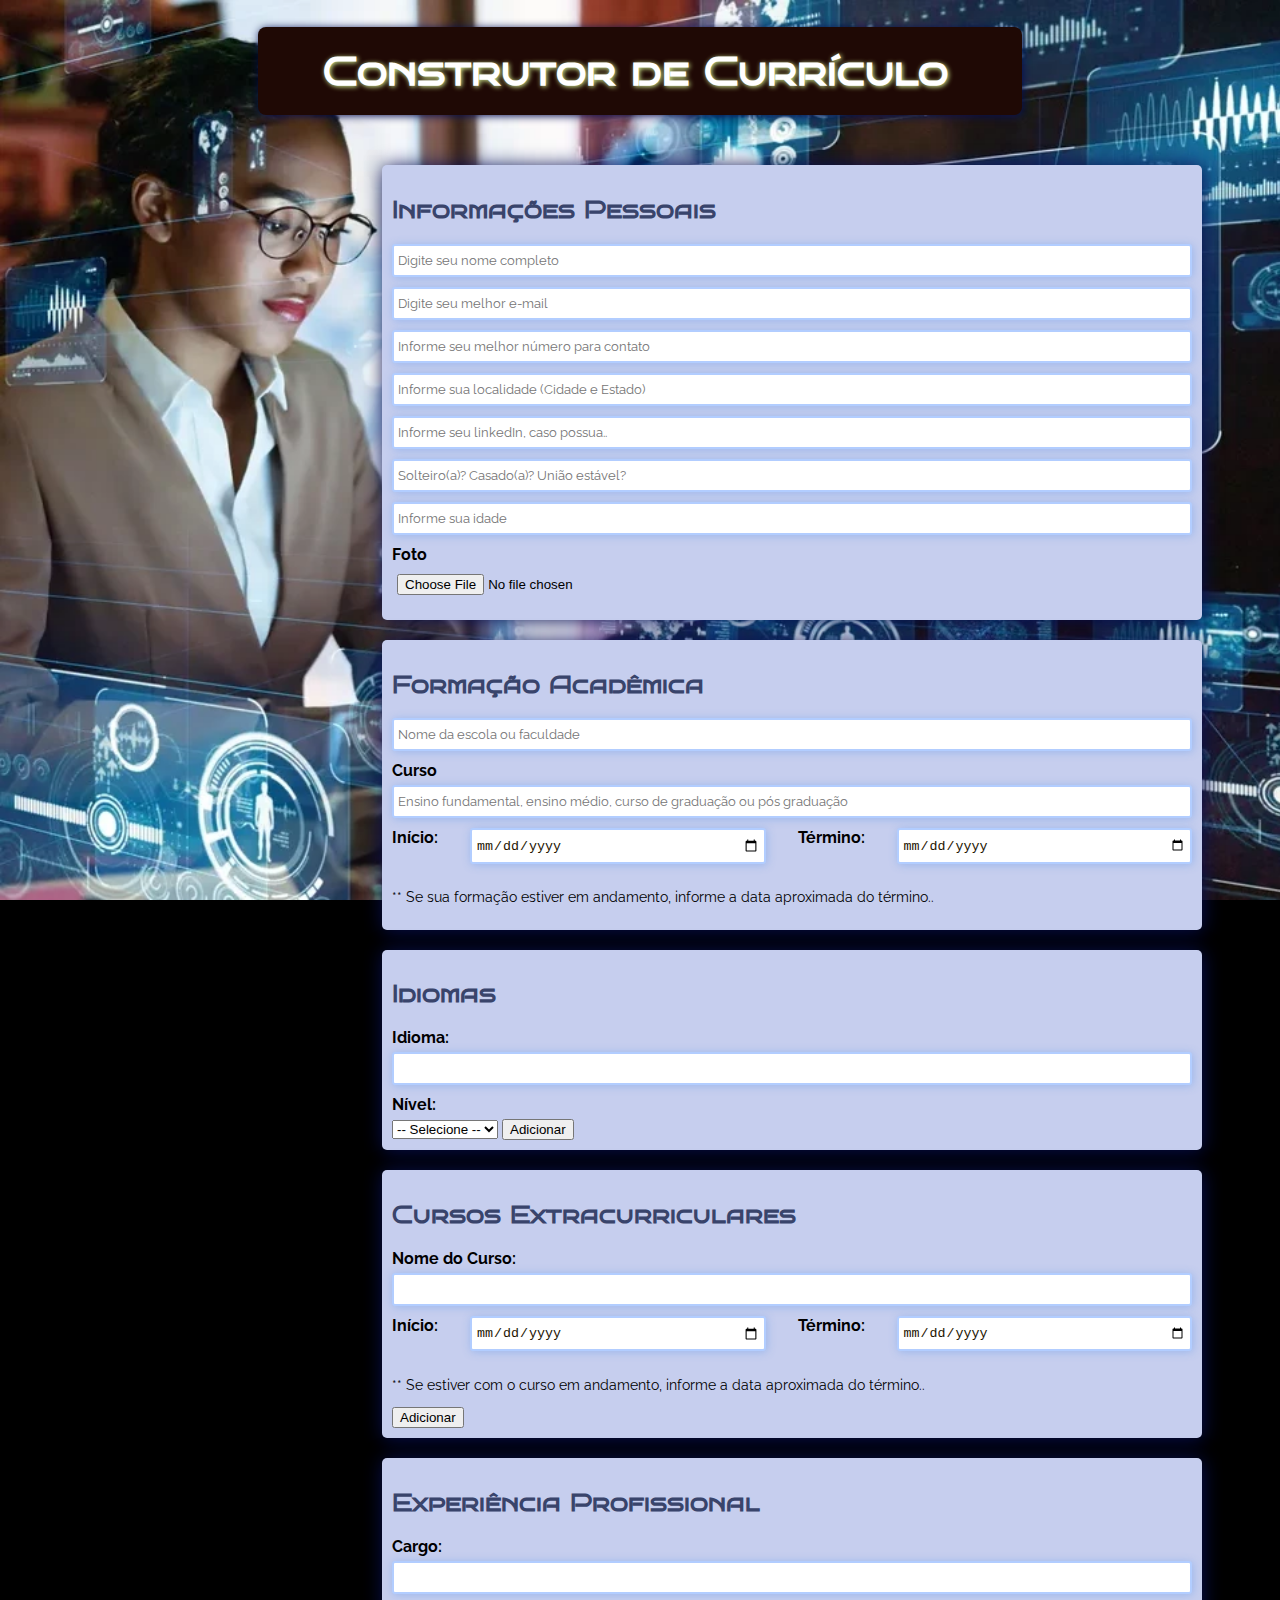
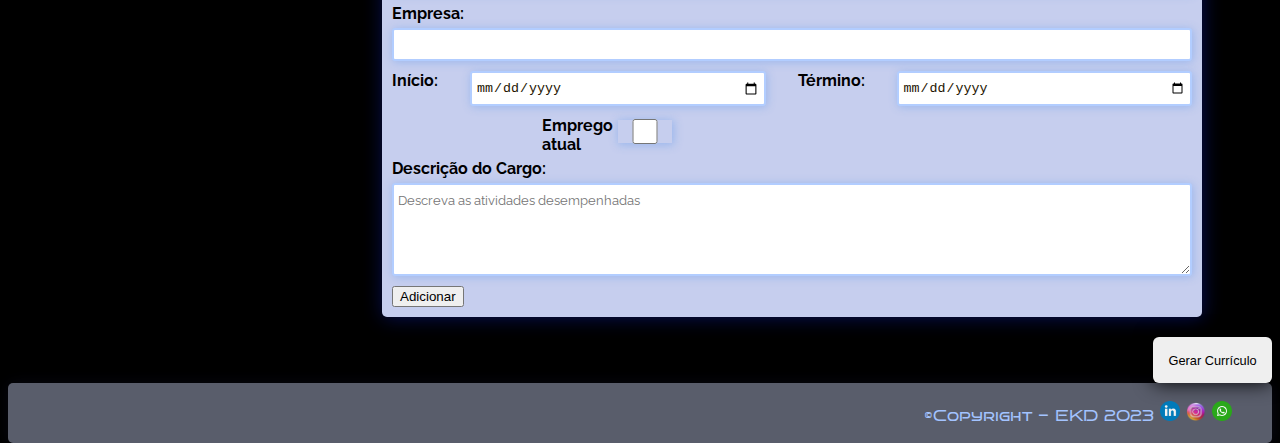
==== commit 2d4b7e44: "finalização do index" ====
--- a/curriculo dinamico/index.html
+++ b/curriculo dinamico/index.html
@@ -53,17 +53,17 @@
 			<div>
                 <h2>Formação Acadêmica</h2>
                 <form id="formacao">
-                    <label for="instituicao">Instituição de Ensino</label>
-                    <input type="text" name="instituicao" id="instituicao" required>
+                    <!-- <label for="instituicao">Instituição de Ensino</label> -->
+                    <input type="text" name="instituicao" id="instituicao" placeholder="Nome da escola ou faculdade" class="inputs"  required>
 
 					<label for="nome-curso">Curso</label>
-                    <input type="text" name="nome-curso" id="nome-curso" required>
+                    <input type="text" name="nome-curso" id="nome-curso" required placeholder="Ensino fundamental, ensino médio, curso de graduação ou pós graduação" class="inputs" required>
 
                     <section>
 						<label for="data-inicio-formacao">Início:</label>
-						<input type="date" id="data-inicio-formacao" name="data-inicio-formacao" required>
+						<input type="date" id="data-inicio-formacao" name="data-inicio-formacao"class="inputs" required>
 						<label for="data-termino-formacao">Término:</label>
-						<input type="date" id="data-termino-formacao" name="data-termino-formacao" required>
+						<input type="date" id="data-termino-formacao" name="data-termino-formacao"class="inputs" required>
 					</section>
 					<p class="observacao">** Se sua formação estiver em andamento, informe a data aproximada do término..</p>                
                 </form>
@@ -72,7 +72,7 @@
 				<h2>Idiomas</h2>
 				<form id="idiomas">
 					<label for="idioma-nome">Idioma:</label>
-					<input type="text" id="idioma-nome" name="idioma-nome">
+					<input type="text" id="idioma-nome" name="idioma-nome" class="inputs">
 
 					<label for="idioma-nivel">Nível:</label>
 					<select id="idioma-nivel" name="idioma-nivel" required>
@@ -90,12 +90,12 @@
 				<h2>Cursos Extracurriculares</h2>
 				<form id="cursos">
 					<label for="curso-nome">Nome do Curso:</label>
-					<input type="text" id="curso-nome" name="curso-nome" required>
+					<input type="text" id="curso-nome" name="curso-nome" class="inputs" required>
 					<section>
 					<label for="data-inicio-curso">Início:</label>
-					<input type="date" id="data-inicio-curso" name="data-inicio-curso" required>
+					<input type="date" id="data-inicio-curso" name="data-inicio-curso" class="inputs" required>
 					<label for="data-termino-curso">Término:</label>
-					<input type="date" id="data-termino-curso" name="data-termino-curso" required>
+					<input type="date" id="data-termino-curso" name="data-termino-curso"  class="inputs" required>
 				</section>
 				<p class= "observacao">** Se estiver com o curso em andamento, informe a data aproximada do término..</p>
 					<button type="button" id="add-curso-botao" class="add-botao">Adicionar</button>
@@ -106,25 +106,25 @@
 				<h2>Experiência Profissional</h2>
 				<form id="exp-profissional">
 					<label for="cargo">Cargo:</label>
-					<input type="text" id="cargo" name="cargo" >
+					<input type="text" id="cargo" name="cargo" class="inputs" >
 
 					<label for="empresa">Empresa:</label>
-					<input type="text" id="empresa" name="empresa" >
+					<input type="text" id="empresa" name="empresa" class="inputs" >
 
 					<section>
 						<label for="data-inicio">Início:</label>
-						<input type="date" id="data-inicio" name="data-inicio">
+						<input type="date" id="data-inicio" name="data-inicio" class="inputs">
 						<label for="data-termino">Término:</label>
-						<input type="date" id="data-termino" name="data-termino" >
+						<input type="date" id="data-termino" name="data-termino" class="inputs">
 					</section>
 					
 					<section>
 						<label class="check" for="emprego-atual">Emprego atual
-						<input type="checkbox" id="emprego-atual" name="emprego-atual"></label>
+						<input type="checkbox" id="emprego-atual" name="emprego-atual" class="inputs"></label>
 					</section>	
 
 					<label for="descricao-cargo">Descrição do Cargo:</label>
-					<textarea id="descricao-cargo" name="descricao-cargo" rows="5" placeholder="Descreva as atividades desempenhadas"></textarea>
+					<textarea id="descricao-cargo" name="descricao-cargo" rows="5" placeholder="Descreva as atividades desempenhadas"class="inputs"></textarea>
 
 					<button type="button" id="add-experiencia-botao" class="add-botao">Adicionar</button>		
 				</form>
--- a/curriculo dinamico/style.css
+++ b/curriculo dinamico/style.css
@@ -19,23 +19,18 @@
     background-image: url('imagens/img01.webp');
     background-attachment: fixed;
     background-size: cover;
-    height: 100vh;
-  
+    height: 100vh; 
 }
 
 /* Estilo para o cabeçalho */
-header{
-  
+header{  
     border-radius: 8px;
     background-color:#1F0905;
-    box-shadow: 1px 1px 9px #463b32;
+    box-shadow: 1px 1px 9px #070f53;
     margin-left: 250px;
     margin-right: 250px;
     margin-bottom: 50px;
-    
 }
-
-
 
 /* Estilo para texto do cabeçalho */
 header >h1{
@@ -59,7 +54,7 @@
     max-width: 800px;
   	background-color: #C6CEEE;
 	border-radius: 5px;
-    box-shadow: 1px 1px 19px black;
+    box-shadow: 1px 1px 19px #070f53;
 }
 
 .span-required{
@@ -67,12 +62,14 @@
     margin: 1px 0 0 0px;
     display: none;
     color: red;
+    font-family: var(--fonte004);
+    font-size: 0.8em;
 }
 
 
 div section {
     display:flex;
-    justify-content: space-evenly;
+    /*justify-content: space-evenly;*/
     gap: 2rem;     
 }
 
@@ -86,21 +83,23 @@
 .inputs{
     padding: 7px 4px;
     outline: none;
-    background-color:  #dee3ec91;
-    border: 2px solid 595D6B;
-    color: white;
+    background-color:  white;
+    border: 2px solid #a3c3ffd5;
+    box-shadow: 1px 1px 9px #95b4ece8;
+    color: rgb(36, 21, 1);
     width: 100%;
     box-sizing: border-box;
-    transition: .4s;
+    transition: 1s;
 }
 
 
 .inputs:focus{
-    border-color: rgb(228, 215, 32);
+    border-color: #383b47;
     border-width: 2.5px;
+    transition: 0.9s;
 }
 
-/* Estilo para nome dos campos -  */
+/* /Títulos dos inputs */
 label {
     font-family: var(--fonte004);
     font-size: 1em;
@@ -109,45 +108,36 @@
 	font-weight: bold;
 }
 
-.check{
+.check{ /*checkbox*/
     display: flex;
     margin-left: 150px;
     
 }
 
-/* Estilo para os campos de entrada */
-input, textarea {
+/* borda os inputs */
+input, textarea  {
 	display: block;
 	margin-bottom: 10px;
 	padding: 5px;
-	border: 1px solid #ccc;
+
 	border-radius: 3px;
 	width: 100%;
 	box-sizing: border-box;
+    
 }
 
+*::placeholder {
+    font-family: var(--fonte004), sans-serif;
+  }
 
 
-
-.observacao{
+.observacao{ /*texto informativo curso extra e form academica*/
     font-family: var(--fonte004);
     font-size: 0.9em;
 }
 
 
-
-/* Estilo para as mensagens de erro
-input:invalid, textarea:invalid {
-	border-color: #af0707da;
-    box-shadow: 1px 1px 10px #636873;
-}
-
-input:valid, textarea:valid {
-	border-color: #03634be0;
-    box-shadow: 1px 1px 50px #b8bbc0a2;
-} */
-
-button[type="submit"]{
+button[type="submit"]{ /*botao gerar curriculo*/
     padding: 1.2em;
     font-size: 0.8em;
     outline:none;
@@ -158,7 +148,7 @@
     box-shadow: 0px 0px 19px black;
 }
 
-button[type="submit"]:hover{
+button[type="submit"]:hover{ /*efeito do botao gerar curriculo*/
     background-color: #A3C3FF;
     font-weight: bolder;
     font-size: 1em;
@@ -170,15 +160,15 @@
     text-align: right;
 }
 
-button:hover{
-    transition: .5s;
+button:hover{ /*efeito demais botões*/
+    transition: 0.5s;
     border-color: #4b85f0;
     cursor: pointer;
     font-size: 1em;
     font-family: var(--fonte003);
 }
 
-footer{
+footer{ /*rodapé*/
     border-radius: 5px;
     background-color: #595D6B;
     box-shadow: 1px 1px 15px rgba(16, 16, 36, 0.582);
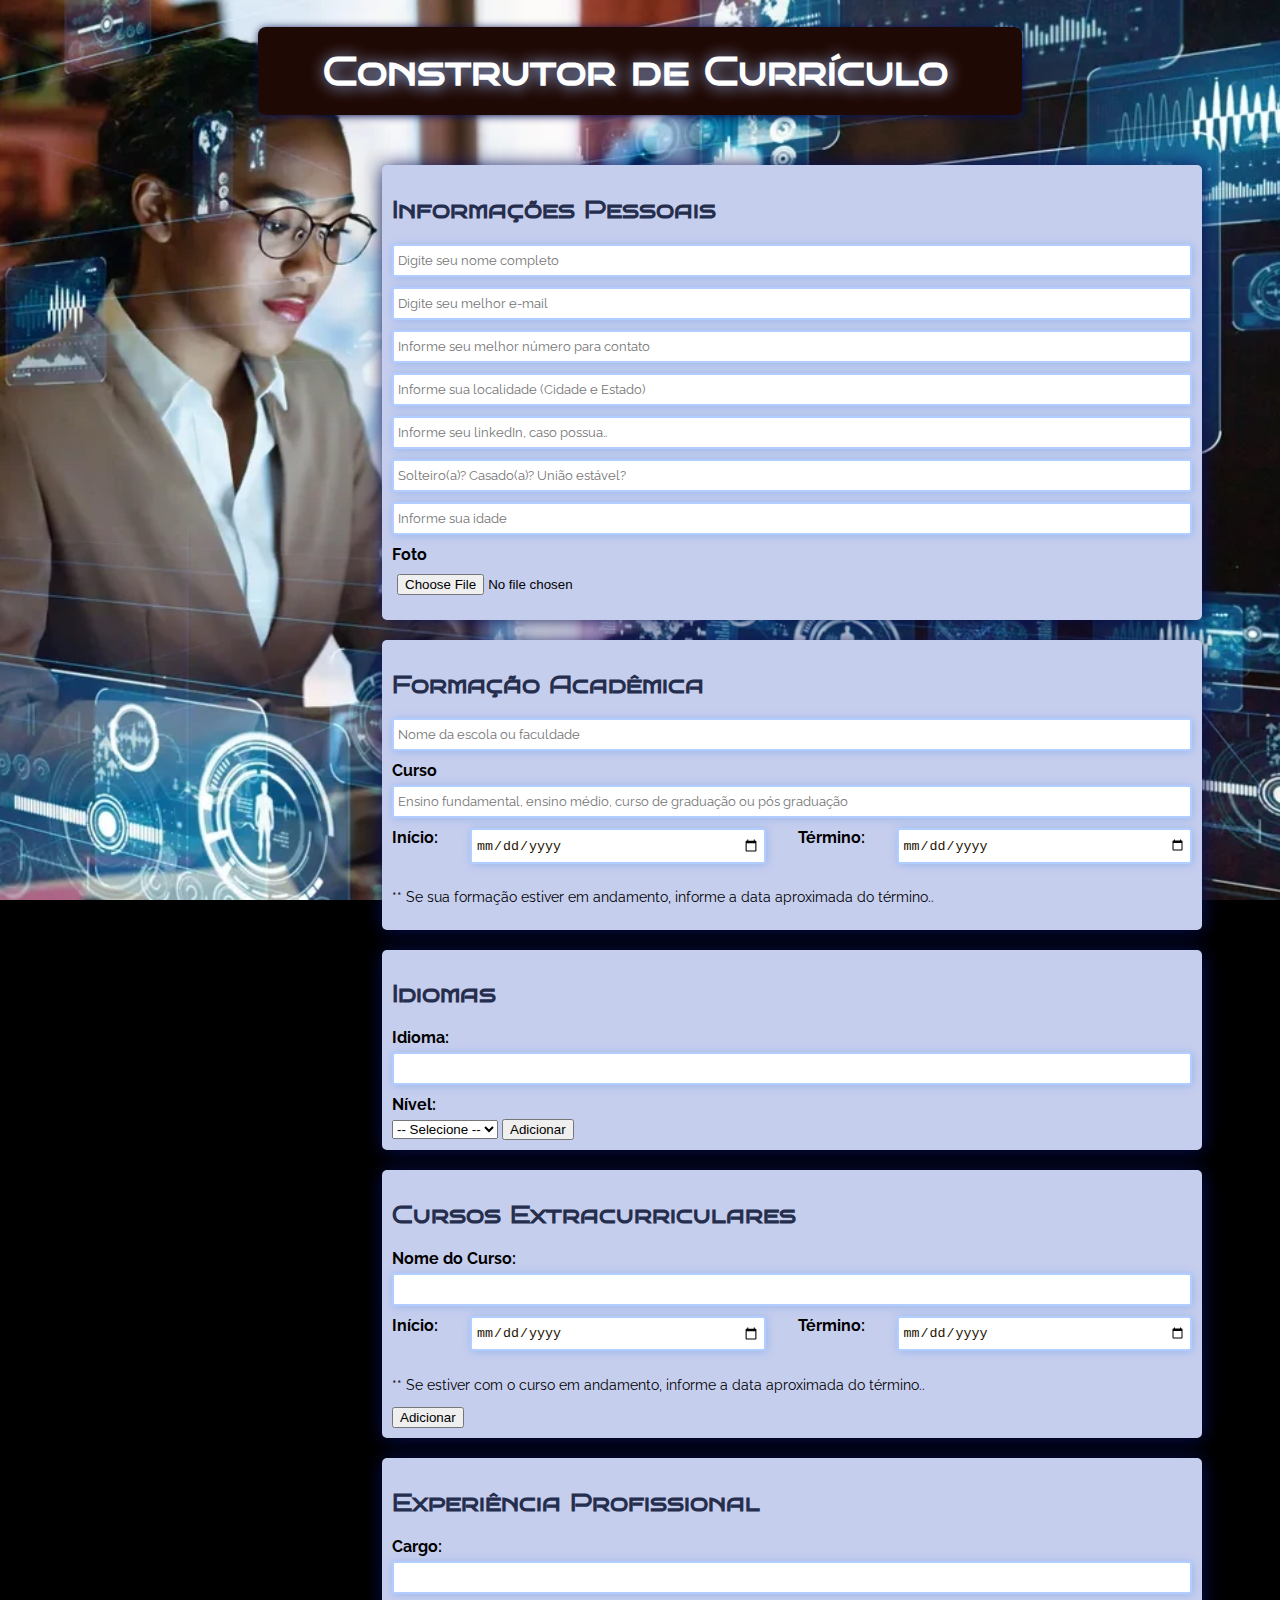
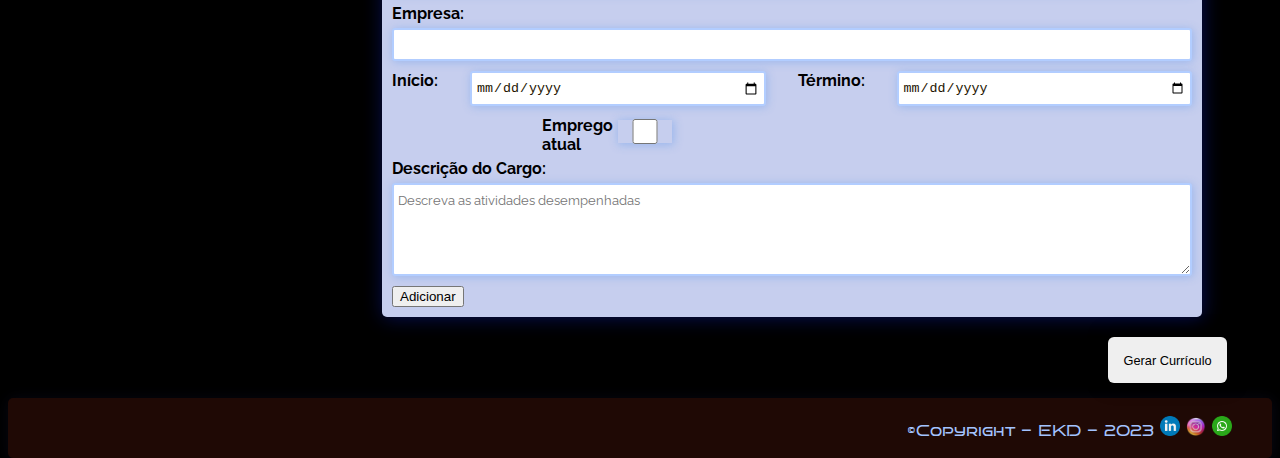
==== commit 82257af4: "Atualizei style2" ====
--- a/curriculo dinamico/index.html
+++ b/curriculo dinamico/index.html
@@ -137,7 +137,7 @@
 			</form>
 						
             <footer>
-                <p>&#169;Copyright - EKD 2023 <a href="https://www.linkedin.com/in/ellenkakutadias/" target="_blank" > <img class="linkedin" src="imagens/145807.png" alt=""></a> <a href="https://www.instagram.com/ellen.sem.h/" target="_blank" ><img class= "instagram"src="imagens/instagram001.webp" alt="" ></a> <a href="https://api.whatsapp.com/send?phone=5511953638630" target="_blank"><img class="whatsapp" src="imagens/4494494.png" alt=""></a></p>
+                <p>&#169;Copyright - EKD - 2023 <a href="https://www.linkedin.com/in/ellenkakutadias/" target="_blank" > <img class="linkedin" src="imagens/145807.png" alt=""></a> <a href="https://www.instagram.com/ellen.sem.h/" target="_blank" ><img class= "instagram"src="imagens/instagram001.webp" alt="" ></a> <a href="https://api.whatsapp.com/send?phone=5511953638630" target="_blank"><img class="whatsapp" src="imagens/4494494.png" alt=""></a></p>
             </footer>
 
         </main>
--- a/curriculo dinamico/style.css
+++ b/curriculo dinamico/style.css
@@ -36,7 +36,7 @@
 header >h1{
     font-family: var(--fonte002);
     font-size: 2.5em;
-    text-shadow: 1px 1px 5px #D8F495; 	
+    text-shadow: 1px 1px 15px #A3C3FF; 	
 	color: #fff;
 	padding: 40px;
 	text-align: center;  
@@ -69,14 +69,13 @@
 
 div section {
     display:flex;
-    /*justify-content: space-evenly;*/
     gap: 2rem;     
 }
 
 div > h2{ /*cabeçalho da div*/
     font-family: var(--fonte002);
     font-size: 1.5em;
-    color:#39446B;
+    color:#262e4d;
 }
 
 
@@ -139,6 +138,8 @@
 
 button[type="submit"]{ /*botao gerar curriculo*/
     padding: 1.2em;
+    margin-bottom: 15px;
+    margin-right: 45px;
     font-size: 0.8em;
     outline:none;
     border:none;
@@ -170,7 +171,7 @@
 
 footer{ /*rodapé*/
     border-radius: 5px;
-    background-color: #595D6B;
+    background-color: #1F0905;
     box-shadow: 1px 1px 15px rgba(16, 16, 36, 0.582);
     padding: 2px;
 }
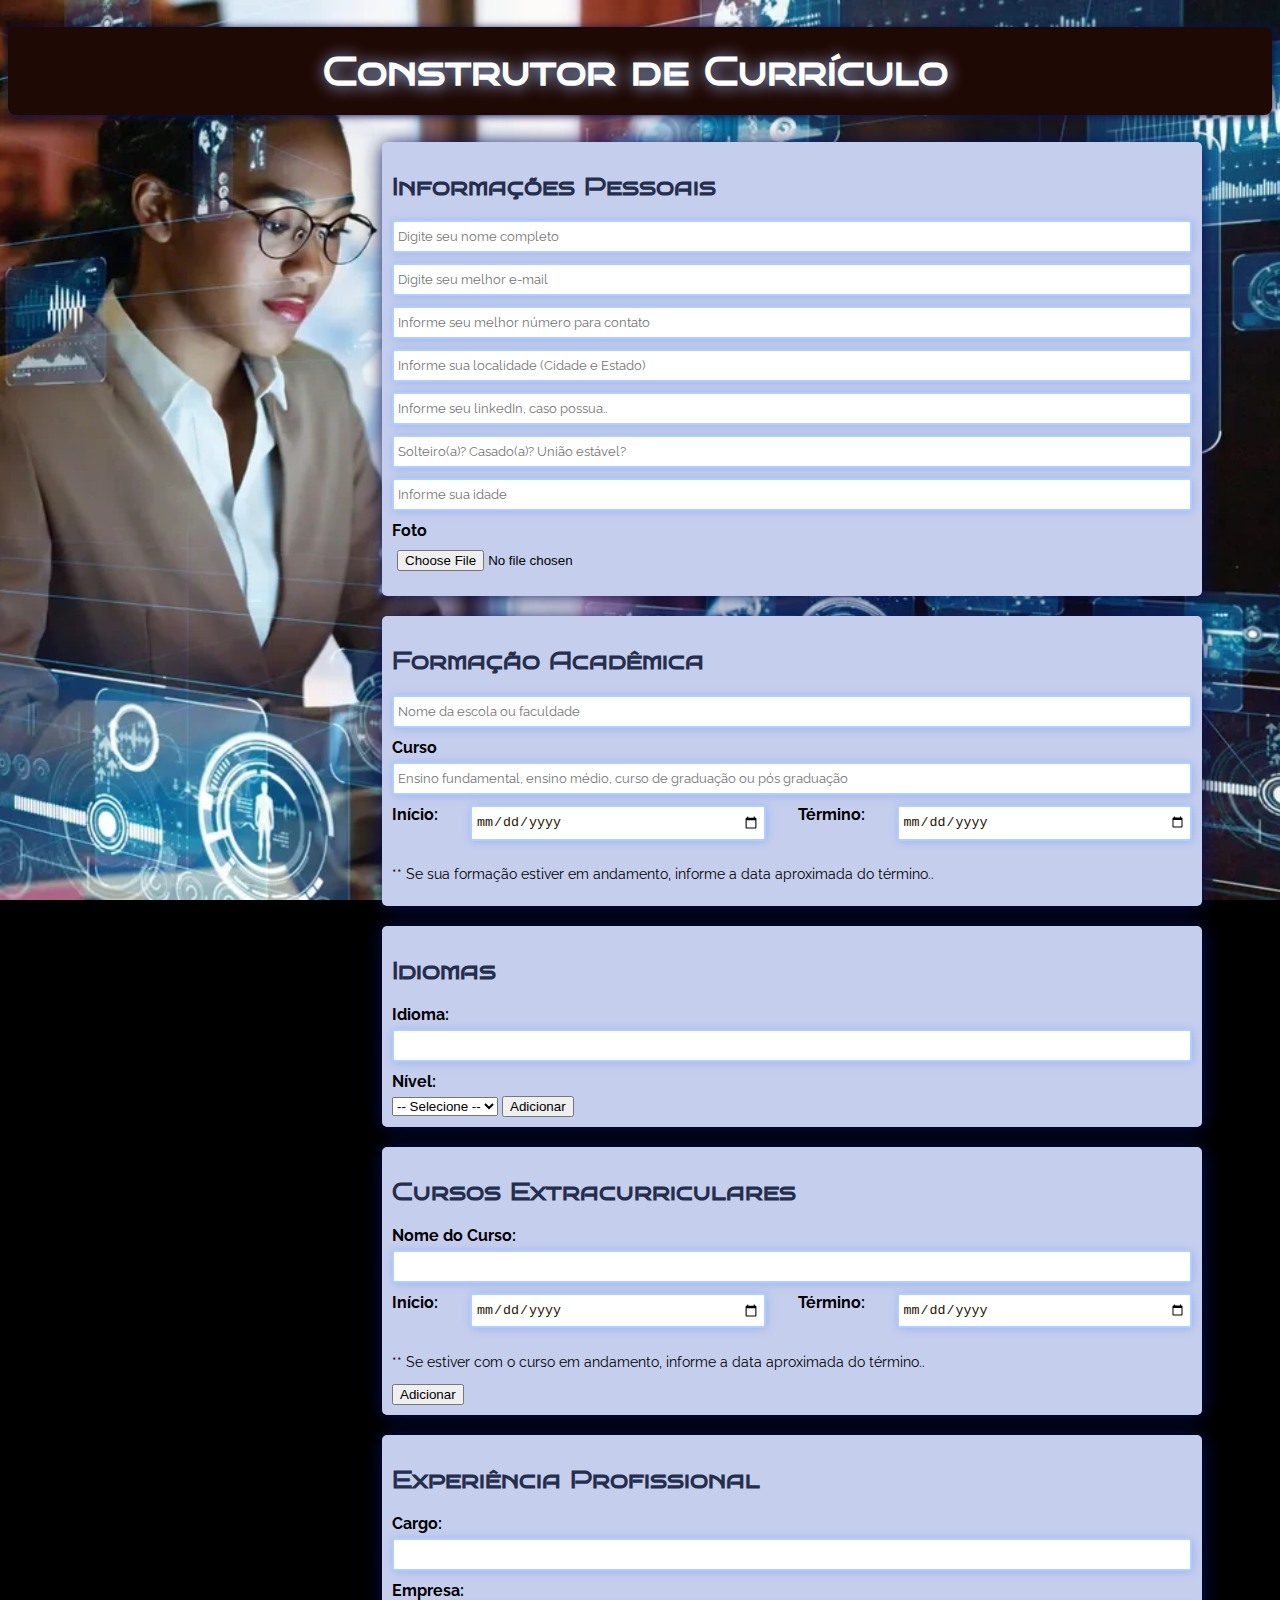
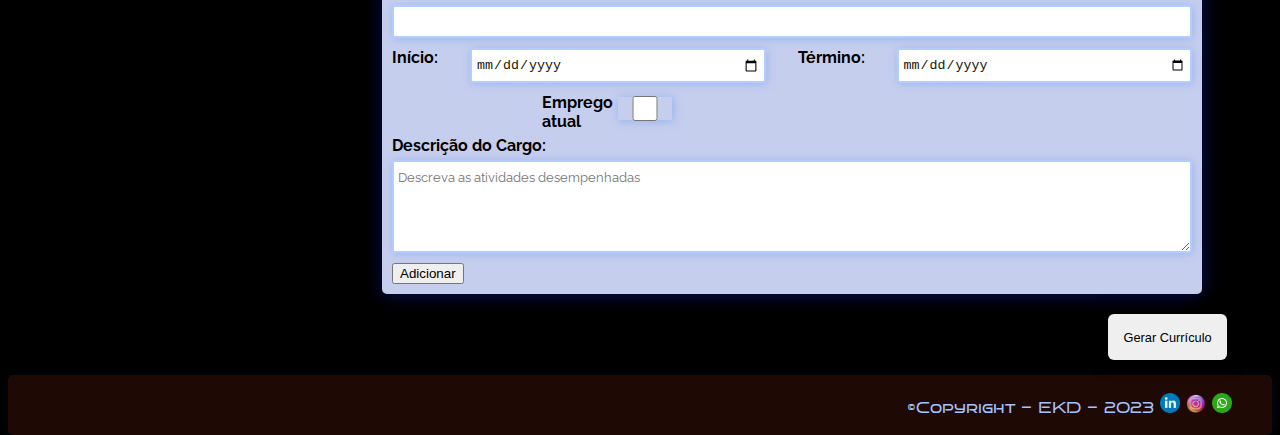
==== commit 3450408e: "Inclui validação FirstLetter" ====
--- a/curriculo dinamico/index.html
+++ b/curriculo dinamico/index.html
@@ -19,23 +19,23 @@
 				<h2>Informações Pessoais</h2>
 				<form id="info-pessoal">
 					<!--<label for="nome">Nome:</label>-->
-					<input type="text" id="nome" name="nome" placeholder="Digite seu nome completo" class="inputs required"  oninput="nameValidate()">
+					<input type="text" id="nome" name="nome" placeholder="Digite seu nome completo" class="inputs required"  oninput="nameValidate()" onkeyup="capitalizeFirstLetter(this)">
 					<span class="span-required">Nome deve ter no mínimo 10 caracteres</span>
 													
 					<!--<label for="email">E-mail:</label>-->
-					<input type="email" id="email" name="email" placeholder="Digite seu melhor e-mail" class="inputs required" oninput="emailValidate()" >
+					<input type="email" id="email" name="email" placeholder="Digite seu melhor e-mail" class="inputs required" oninput="emailValidate()"  >
 					<span class="span-required">Digite um e-mail válido</span>
 								
 					<!--<label for="fone">Telefone:</label>-->
-					<input type="tel" id="fone" name="fone" placeholder="Informe seu melhor número para contato" class="inputs required" oninput="telValidate()">
+					<input type="tel" id="fone" name="fone" placeholder="Informe seu melhor número para contato" class="inputs required" oninput="telValidate()" >
 					<span class="span-required">Digite um telefone válido</span>
 					
 					<!-- <label for="endereco">Localidade:</label> -->
-					<input type="text" id="localidade" name="localidade" placeholder="Informe sua localidade (Cidade e Estado)" class="inputs required">
+					<input type="text" id="localidade" name="localidade" placeholder="Informe sua localidade (Cidade e Estado)" class="inputs required" onkeyup="capitalizeFirstLetter(this)">
 					<span class="span-required">Informe sua localidade (Cidade e Estado)</span>
 
 					<!-- <label for="website">Website:</label> -->
-					<input type="url" id="website" name="website" placeholder="Informe seu linkedIn, caso possua.." class="inputs required" oninput="urlValidate()">
+					<input type="url" id="website" name="website" placeholder="Informe seu linkedIn, caso possua.." class="inputs required" oninput="urlValidate()" >
 					<span class="span-required">Digite uma URL válida</span>
 
 					<input type="text" id="estado-civil" name="estado-civil" placeholder="Solteiro(a)? Casado(a)? União estável?" class="inputs required" oninput="letraValidate()">
@@ -54,16 +54,16 @@
                 <h2>Formação Acadêmica</h2>
                 <form id="formacao">
                     <!-- <label for="instituicao">Instituição de Ensino</label> -->
-                    <input type="text" name="instituicao" id="instituicao" placeholder="Nome da escola ou faculdade" class="inputs"  required>
+                    <input type="text" name="instituicao" id="instituicao" placeholder="Nome da escola ou faculdade" class="inputs"  onkeyup="capitalizeFirstLetter(this)"required>
 
 					<label for="nome-curso">Curso</label>
-                    <input type="text" name="nome-curso" id="nome-curso" required placeholder="Ensino fundamental, ensino médio, curso de graduação ou pós graduação" class="inputs" required>
+                    <input type="text" name="nome-curso" id="nome-curso" required placeholder="Ensino fundamental, ensino médio, curso de graduação ou pós graduação" class="inputs" onkeyup="capitalizeFirstLetter(this)" required>
 
                     <section>
 						<label for="data-inicio-formacao">Início:</label>
-						<input type="date" id="data-inicio-formacao" name="data-inicio-formacao"class="inputs" required>
+						<input type="date" id="data-inicio-formacao" name="data-inicio-formacao"class="inputs"onkeyup="capitalizeFirstLetter(this)" required>
 						<label for="data-termino-formacao">Término:</label>
-						<input type="date" id="data-termino-formacao" name="data-termino-formacao"class="inputs" required>
+						<input type="date" id="data-termino-formacao" name="data-termino-formacao"class="inputs" onkeyup="capitalizeFirstLetter(this)" required>
 					</section>
 					<p class="observacao">** Se sua formação estiver em andamento, informe a data aproximada do término..</p>                
                 </form>
@@ -72,7 +72,7 @@
 				<h2>Idiomas</h2>
 				<form id="idiomas">
 					<label for="idioma-nome">Idioma:</label>
-					<input type="text" id="idioma-nome" name="idioma-nome" class="inputs">
+					<input type="text" id="idioma-nome" name="idioma-nome" class="inputs" onkeyup="capitalizeFirstLetter(this)">
 
 					<label for="idioma-nivel">Nível:</label>
 					<select id="idioma-nivel" name="idioma-nivel" required>
@@ -90,7 +90,7 @@
 				<h2>Cursos Extracurriculares</h2>
 				<form id="cursos">
 					<label for="curso-nome">Nome do Curso:</label>
-					<input type="text" id="curso-nome" name="curso-nome" class="inputs" required>
+					<input type="text" id="curso-nome" name="curso-nome" class="inputs" onkeyup="capitalizeFirstLetter(this)"required>
 					<section>
 					<label for="data-inicio-curso">Início:</label>
 					<input type="date" id="data-inicio-curso" name="data-inicio-curso" class="inputs" required>
@@ -106,10 +106,10 @@
 				<h2>Experiência Profissional</h2>
 				<form id="exp-profissional">
 					<label for="cargo">Cargo:</label>
-					<input type="text" id="cargo" name="cargo" class="inputs" >
+					<input type="text" id="cargo" name="cargo" class="inputs" onkeyup="capitalizeFirstLetter(this)" >
 
 					<label for="empresa">Empresa:</label>
-					<input type="text" id="empresa" name="empresa" class="inputs" >
+					<input type="text" id="empresa" name="empresa" class="inputs" onkeyup="capitalizeFirstLetter(this)">
 
 					<section>
 						<label for="data-inicio">Início:</label>
@@ -124,7 +124,7 @@
 					</section>	
 
 					<label for="descricao-cargo">Descrição do Cargo:</label>
-					<textarea id="descricao-cargo" name="descricao-cargo" rows="5" placeholder="Descreva as atividades desempenhadas"class="inputs"></textarea>
+					<textarea id="descricao-cargo" name="descricao-cargo" rows="5" placeholder="Descreva as atividades desempenhadas"class="inputs" onkeyup="capitalizeFirstLetter(this)"></textarea>
 
 					<button type="button" id="add-experiencia-botao" class="add-botao">Adicionar</button>		
 				</form>
--- a/curriculo dinamico/style.css
+++ b/curriculo dinamico/style.css
@@ -27,9 +27,7 @@
     border-radius: 8px;
     background-color:#1F0905;
     box-shadow: 1px 1px 9px #070f53;
-    margin-left: 250px;
-    margin-right: 250px;
-    margin-bottom: 50px;
+   margin:auto;
 }
 
 /* Estilo para texto do cabeçalho */
